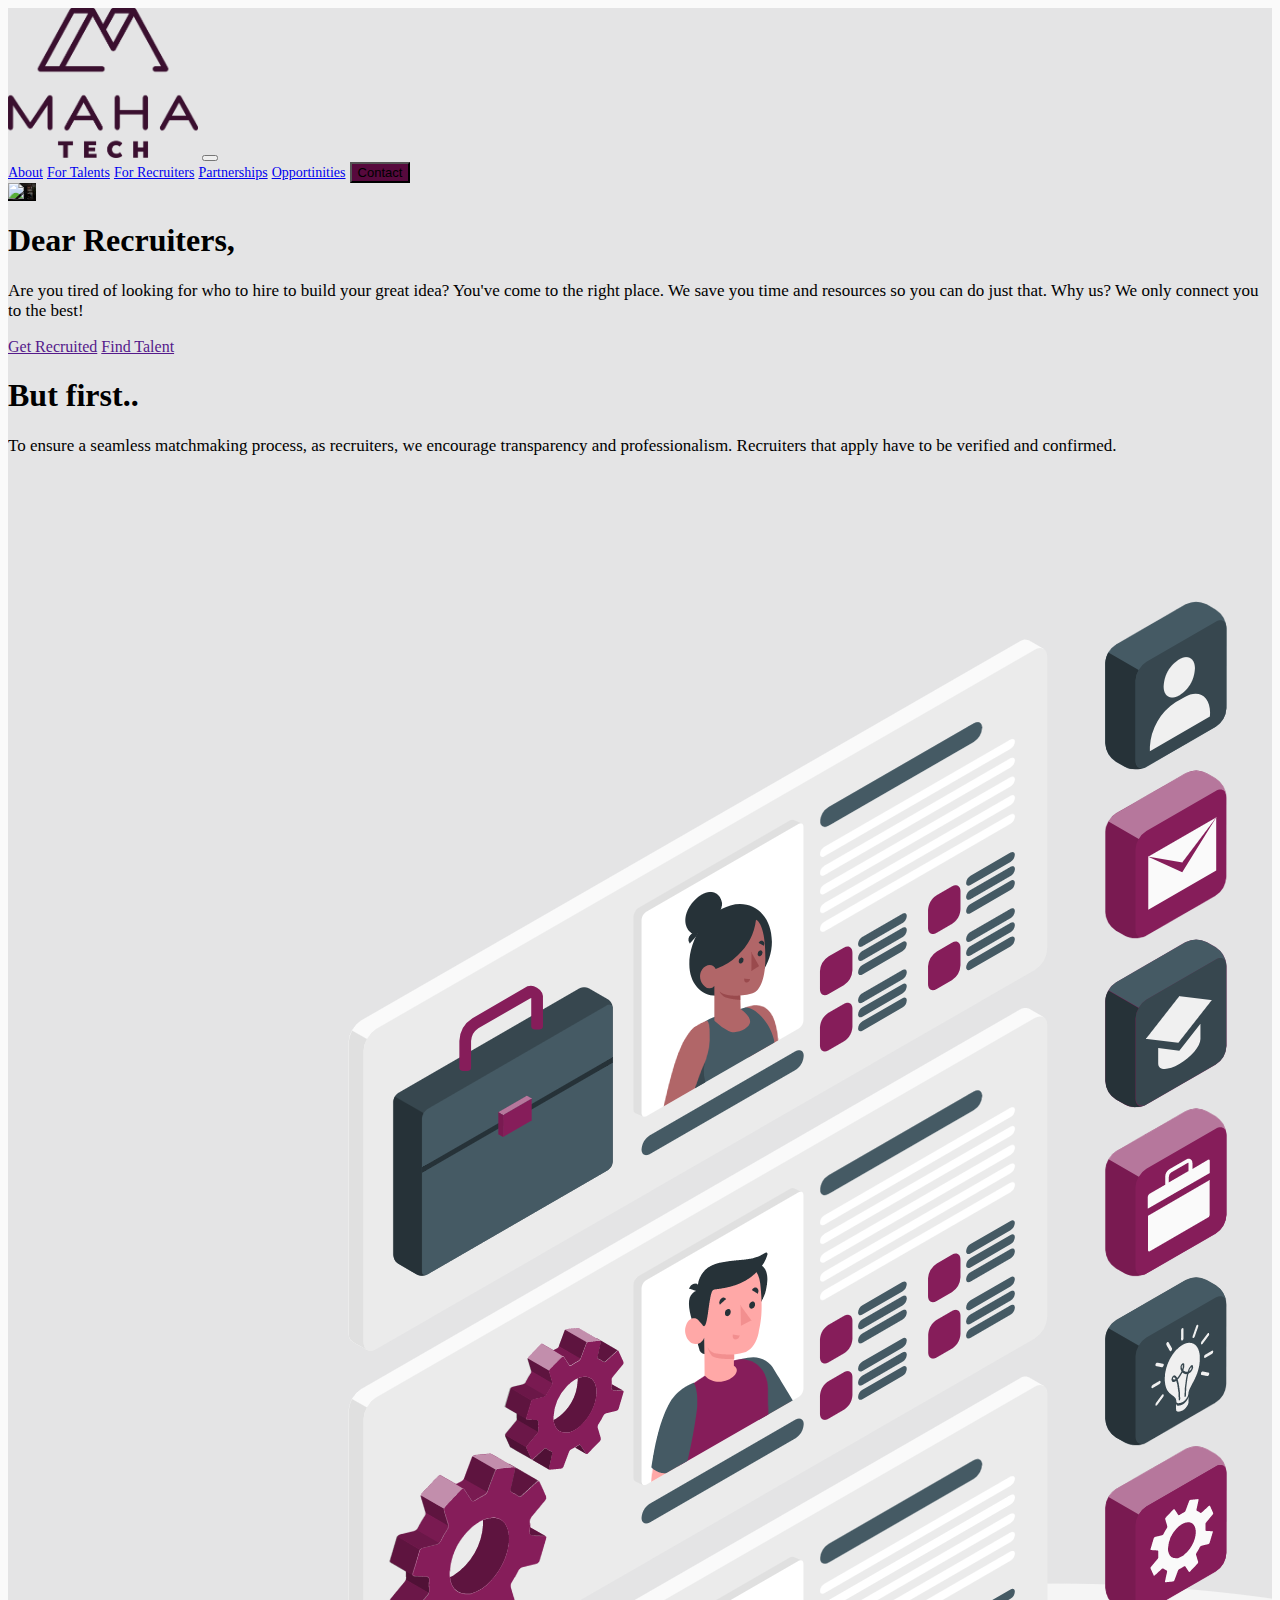
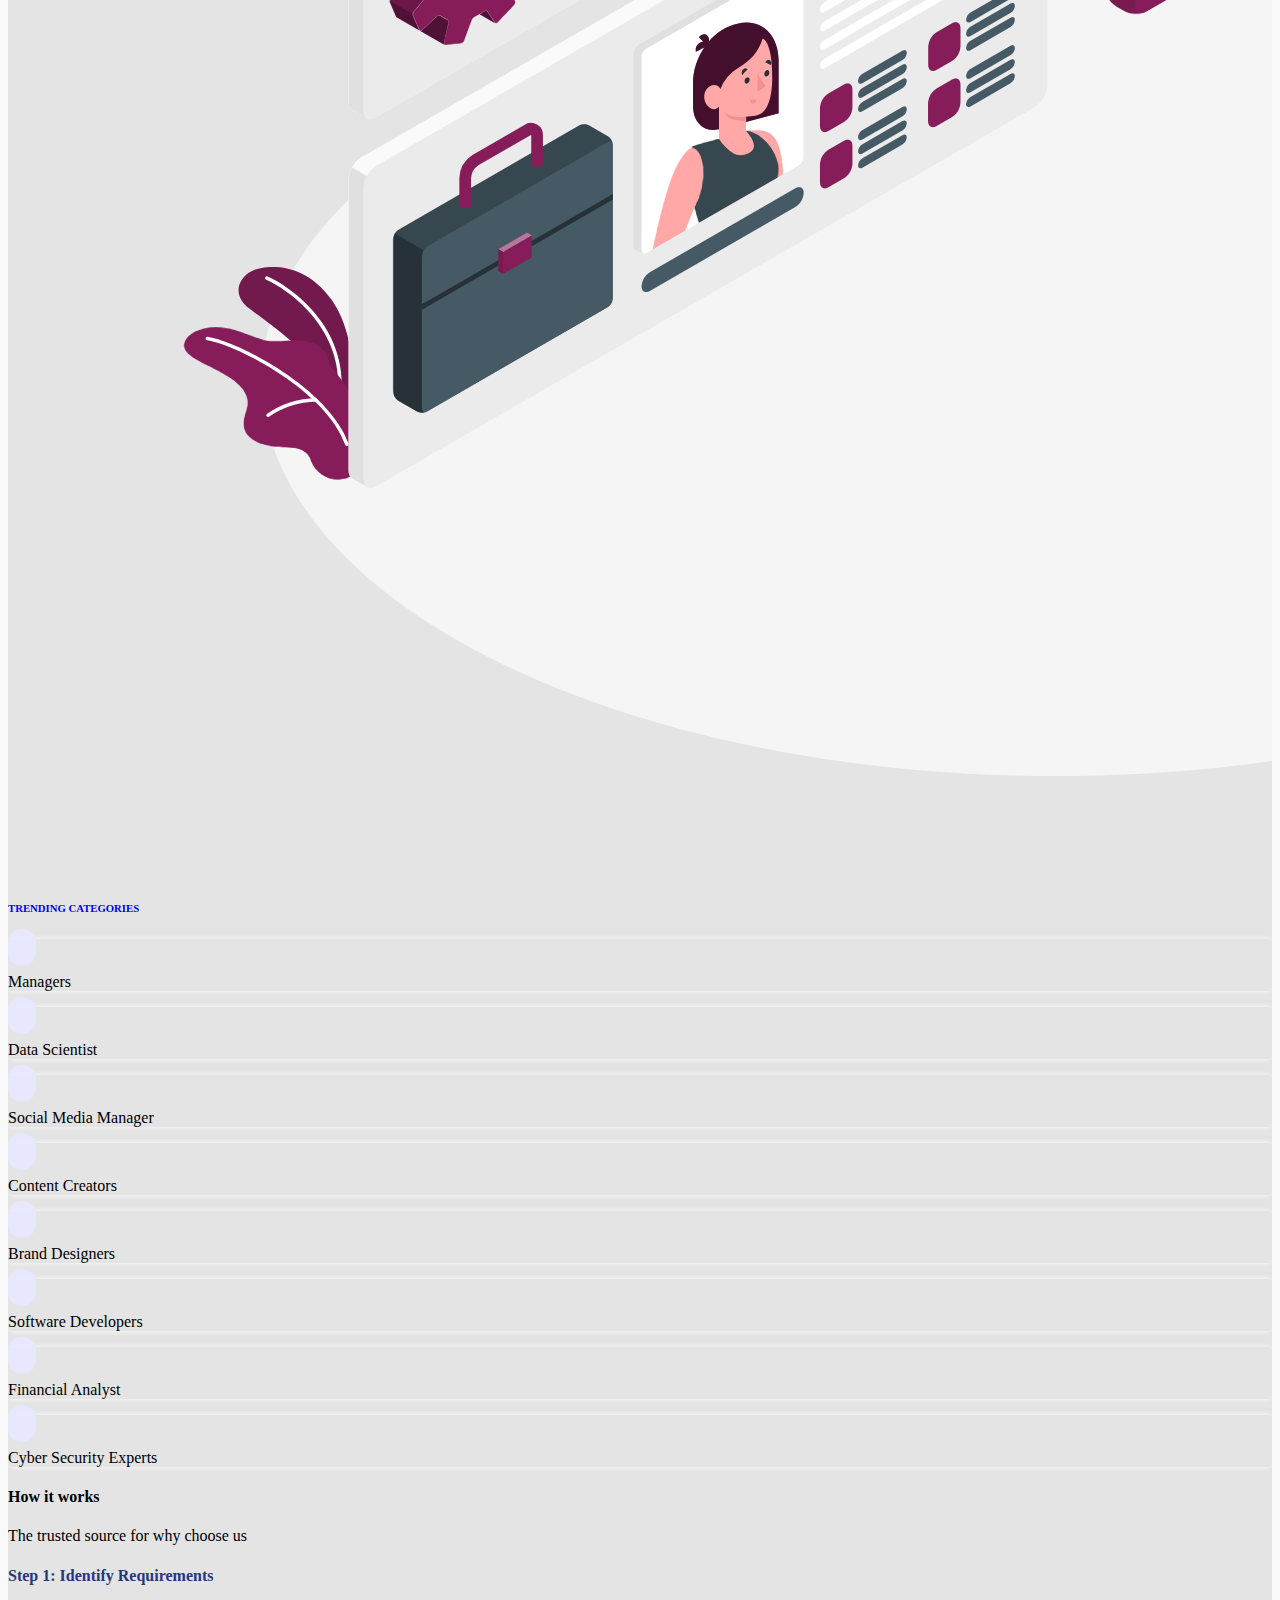
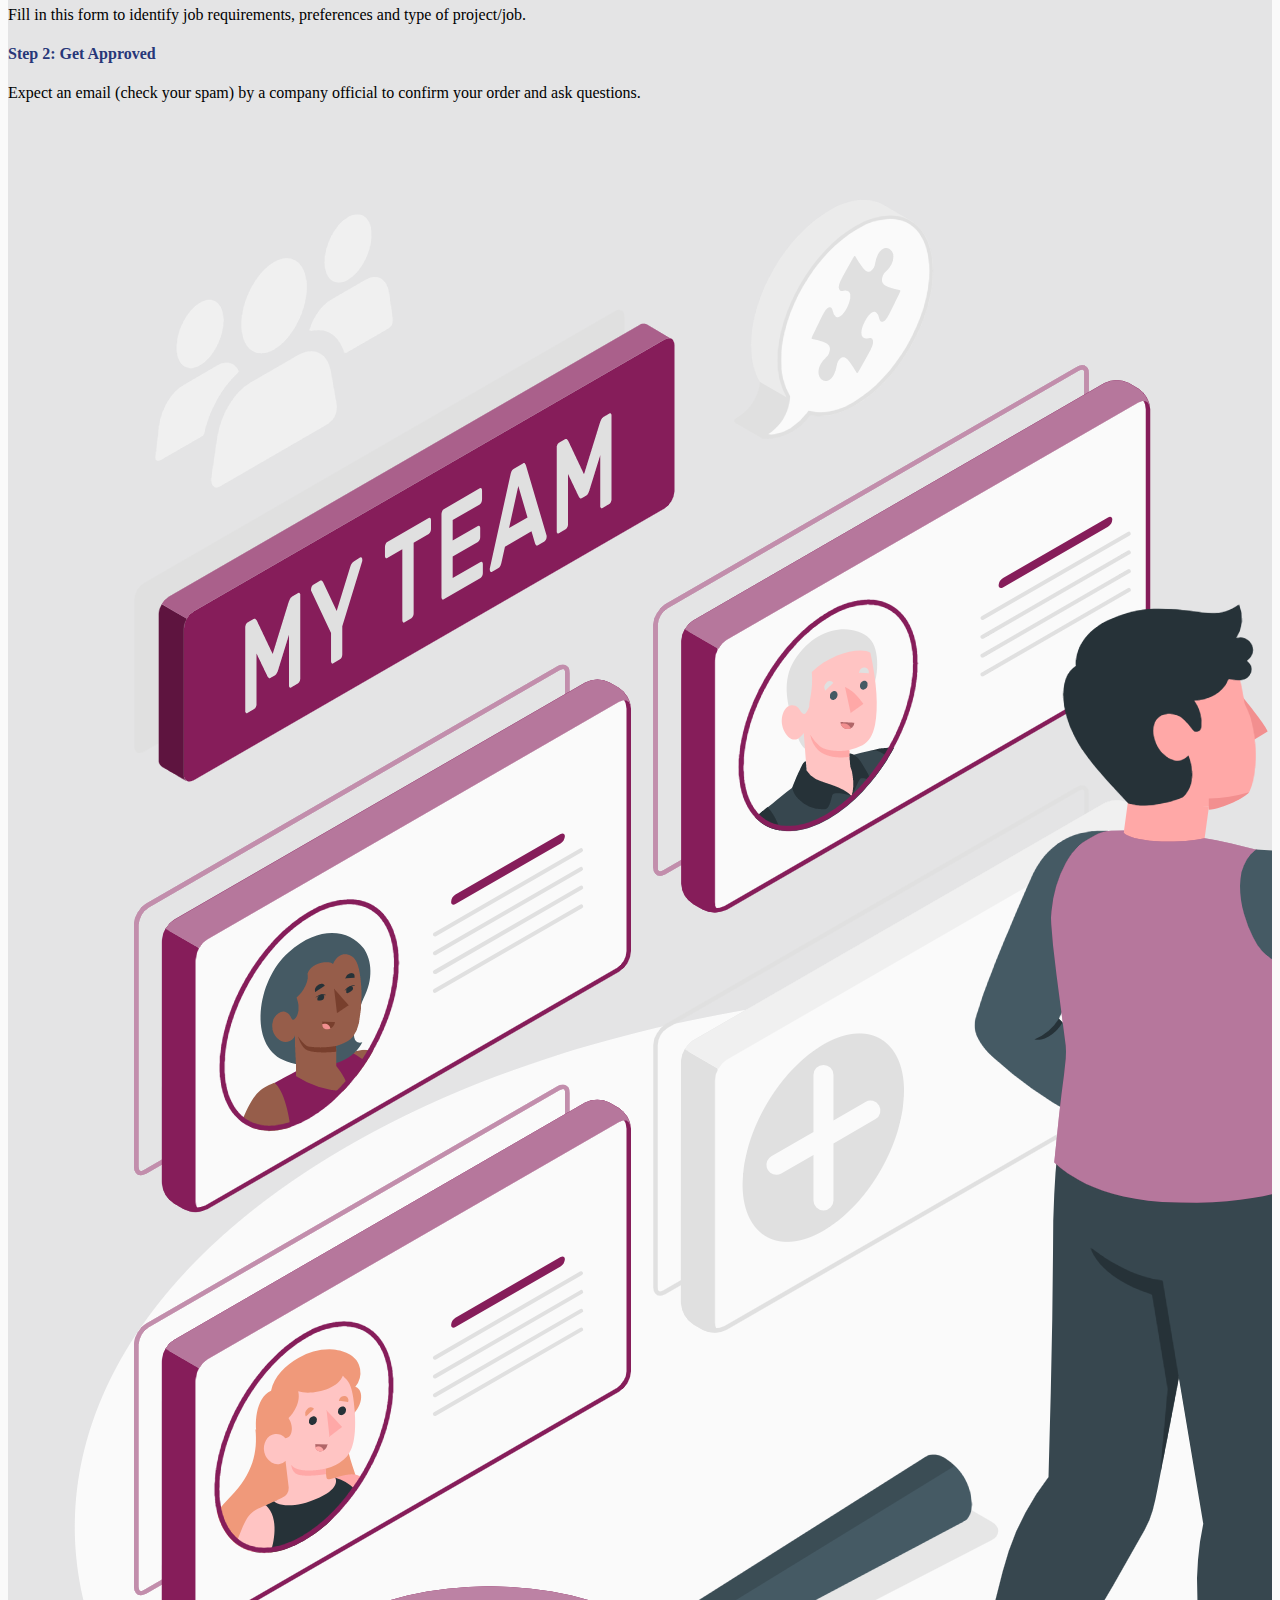
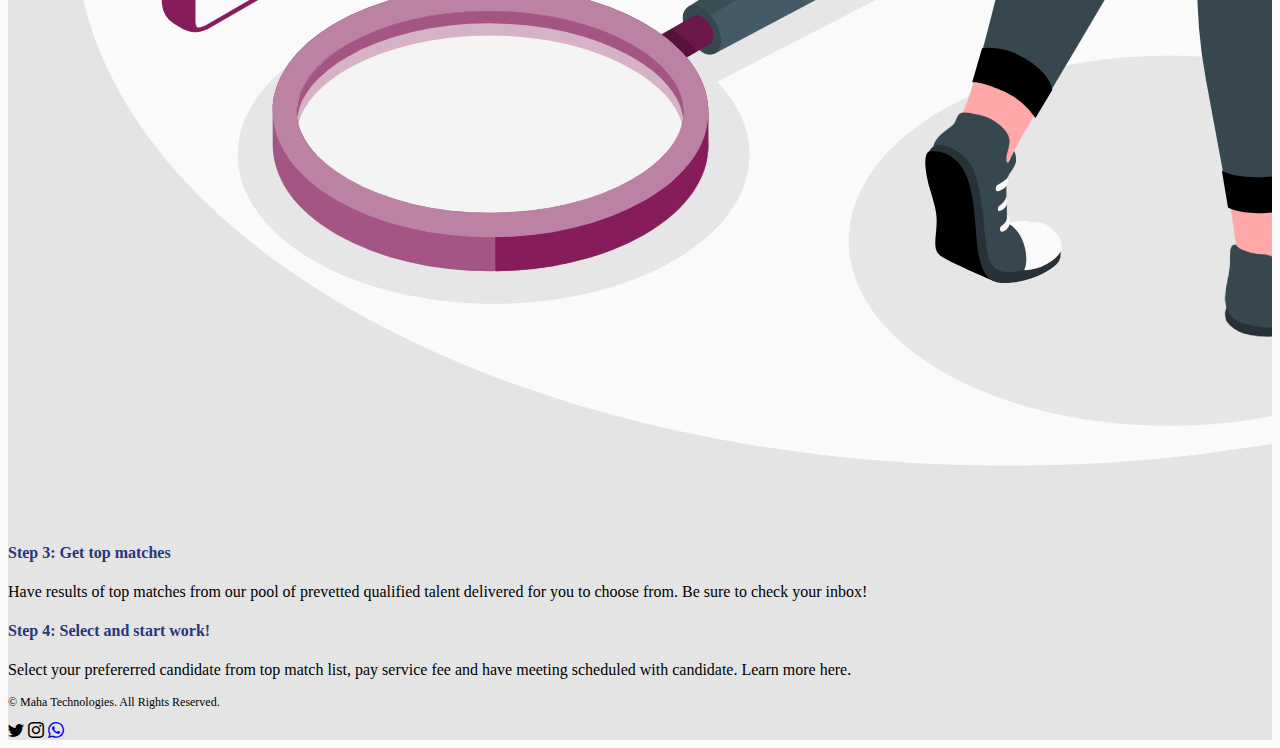
==== recruiters.html @ aeeeaec0 "for recuiters page" ====
<!DOCTYPE html>
<html lang="en">
<head>
    <meta charset="UTF-8">
    <meta name="viewport" content="width=device-width, initial-scale=1.0">
    <link rel="stylesheet" href="https://cdn.jsdelivr.net/npm/bootstrap-icons@1.10.5/font/bootstrap-icons.css">
    <link href="https://cdn.jsdelivr.net/npm/bootstrap@5.2.3/dist/css/bootstrap.min.css" rel="stylesheet" integrity="sha384-rbsA2VBKQhggwzxH7pPCaAqO46MgnOM80zW1RWuH61DGLwZJEdK2Kadq2F9CUG65" crossorigin="anonymous">
    <link href="https://cdn.jsdelivr.net/npm/remixicon@3.4.0/fonts/remixicon.css" rel="stylesheet">
    <link rel="stylesheet" href="/css/style.css">
    <title>Document</title>
</head>
<body class="recruitersBody">
    <nav class="navbar navbar-expand-lg fixed-top bg-light">
        <div class="container-lg px-5">
          <a class="mahaLogo-brand" href="#"><img class="mahaLogo-brand" src="/images/mahalogo-colored.png" alt=""></a>
          <button class="navbar-toggler" type="button" data-bs-toggle="collapse" data-bs-target="#navbarNavAltMarkup" aria-controls="navbarNavAltMarkup" aria-expanded="false" aria-label="Toggle navigation">
            <span class="navbar-toggler-icon"></span>
          </button>

          <div class="collapse navbar-collapse justify-content-end" id="navbarNavAltMarkup">
            <div class="navbar-nav">
              <a class="nav-link text-dark" href="/index.html">About</a>
              <a class="nav-link text-dark" href="/talents.html">For Talents</a>
              <a class="nav-link text-dark" href="/recruiters.html">For Recruiters</a>
              <a class="nav-link text-dark"href="#">Partnerships</a>
              <a class="nav-link text-dark" href="#">Opportinities</a>
                <button class="btn rounded-pill ms-5 px-2 navButton">
                   <div class="d-flex align-items-center my-0 mx-3">
                    <span><i class="ri-chat-voice-fill me-2 text-light"></i></span>
                    <span class="text-light contact">Contact</span>
                   </div>
                </button>
            </div>
          </div>
        </div>
      </nav>
    <div class="card text-bg-dark rounded-0">
    <img src="" class="card-img recruitersImage" alt="...">
    <div class="card-img-overlay d-flex flex-column justify-content-center w-50 mx-auto">
    <h1 class="card-title">Dear Recruiters,</h1>
    <p class="card-text py-3 big-text">Are you tired of looking for who to hire to build your great idea? You've come to the right place. We save you time and resources so you can do just that. Why us? We only connect you to the best!</p>
    <div>
        <a href="" class="btn btn-light rounded-pill p-2">Get Recruited</a>
        <a href="" class="btn btn-outline-light rounded-pill p-2">Find Talent</a>
    </div>
  </div>
</div>
<!-- <div class="col">
    <div class="recruitersImage">
        <div class="text text-light mt-5 w-50">
            <h2>Dear Recruiters, </h2>
            <p>Are you tired of looking for who to hire to build your great idea? You've come to the right place. We save you time and resources so you can do just that. Why us? We only connect you to the best!</p>
        </div>
        <a href="" class="btn btn-light rounded-pill p-2">Get Recruited</a>
        <a href="" class="btn btn-outline-light rounded-pill p-2">Find Talent</a>
    </div>
</div> -->
    <section>
        <div class="row d-flex justify-content-center align-items-center g-5">
            <div class="col-4">
                <h1>But first..</h1>
                <p class="big-text text-dark">To ensure a seamless matchmaking process, as recruiters, we encourage transparency and professionalism. Recruiters that apply have to be verified and confirmed.</p>
            </div>
            <div class="col-4">
                <img src="/images/Hiring-amico.png" alt="" class="w-100">
            </div>
        </div>
    </section>
    <section class="container my-4">
        <h6 class="categories">TRENDING CATEGORIES</h6>
        <div class="row justify-content-evenly">
            <div class="content col-2 bg-light d-flex flex-column align-items-center py-3">
                <i class="ri-corner-up-right-double-fill"></i>
                <p class="pt-2">Managers</p>
            </div>
            <div class="content col-2 bg-light d-flex flex-column align-items-center py-3">
                <i class="ri-corner-up-right-double-fill"></i>
                <p class="pt-2">Data Scientist</p>
            </div>
            <div class="content col-2 bg-light d-flex flex-column align-items-center py-3">
                <i class="ri-wechat-line"></i>
                <p class="pt-2">Social Media Manager</p>
            </div>
            <div class="content col-2 bg-light d-flex flex-column align-items-center py-3">
                <i class="ri-send-plane-fill"></i>
                <p class="pt-2">Content Creators</p>
            </div>
            <div class="row content2 justify-content-evenly">
                <div class="content col-2 bg-light d-flex flex-column align-items-center py-3 my-3">
                    <i class="ri-send-plane-fill"></i>
                    <p class="pt-2">Brand Designers</p>
                </div>
                <div class="content col-2 bg-light d-flex flex-column align-items-center py-3 my-3">
                    <i class="ri-hammer-line"></i>
                    <p class="pt-2">Software Developers</p>
                </div>
                <div class="content col-2 bg-light d-flex flex-column align-items-center py-3 my-3">
                    <i class="ri-hammer-line"></i>
                    <p class="pt-2">Financial Analyst</p>
                </div>
                <div class="content col-2 bg-light d-flex flex-column align-items-center py-3 my-3">
                    <i class="ri-lock-line"></i>
                    <p class="pt-2">Cyber Security Experts</p>
                </div>
            </div>
        </div>
    </section>
    <section>
        <div class="container my-5">
            <div class="text-center">
                <h4>How it works</h4>
                <p>The trusted source for why choose us</p>
            </div>
            <div class="row justify-content-center mt-5 myTeam">
                <div class="col-4">
                    <div class="d-flex flex-column align-items-center">
                        <i class="ri-search-line"></i>
                        <h4 class="pt-2">Step 1: Identify Requirements</h4>
                        <p>Fill in this form to identify job requirements, preferences and type of project/job.</p>
                    </div>
                    <div class="d-flex flex-column align-items-center">
                        <i class="ri-emotion-happy-fill"></i>
                        <h4 class="pt-2">Step 2: Get Approved</h4>
                        <p>Expect an email (check your spam) by a company official to confirm your order and ask questions.</p>
                    </div>
                </div>
                <div class="col-3 mt-4"><img src="/images/my team.png" alt="" class="w-100"></div>
                <div class="col-4">
                    <div class="d-flex flex-column align-items-center">
                        <i class="ri-star-half-s-line"></i>
                        <h4 class="pt-2">Step 3: Get top matches</h4>
                        <p>Have results of top matches from our pool of prevetted qualified talent delivered for you to choose from. Be sure to check your inbox!</p>
                    </div>
                    <div class="d-flex flex-column align-items-center">
                        <i class="ri-building-3-line"></i>
                        <h4 class="pt-2">Step 4: Select and start work!</h4>
                        <p>Select your prefererred candidate from top match list, pay service fee and have meeting scheduled with candidate. Learn more here.</p>
                    </div>
                </div>
            </div>
        </div>
    </section>


    
    <section>
        <div class="bg-black text-light text-center py-5 mt-5">
          <p class="text-muted copyRight">&copy Maha Technologies. All Rights Reserved.</p>
          <span class="">
            <i class="bi bi-twitter border rounded-circle border-light me-2 py-1 px-2"></i>
            <i class="bi bi-instagram border rounded-circle border-light me-2 py-1 px-2"></i>
            <a href="https://wa.me/+2348096605513"><i class="bi bi-whatsapp border rounded-circle border-light py-1 px-2"></i></a>
          </span>
        </div>
      </section>
    <script src="https://cdn.jsdelivr.net/npm/bootstrap@5.2.3/dist/js/bootstrap.bundle.min.js" integrity="sha384-kenU1KFdBIe4zVF0s0G1M5b4hcpxyD9F7jL+jjXkk+Q2h455rYXK/7HAuoJl+0I4" crossorigin="anonymous"></script>
</body>
</html>
---- css/style.css ----
.mahaLogo-brand{
    width: 15%;
}
.nav-link{
    font-size: 14px;
}
.lead{
    font-size: 17px;
}
.contact{
    font-size: 13px;
}
.navButton{
    background-color: #57093d;
}
.main-image{
    background:linear-gradient(rgba(0,0,0,0.6), rgba(0,0,0,0.6)), url(/images/talent\ image.jpg);
    background-size: cover;
    background-position: center;
    /* background-attachment: fixed; */
    height: 75vh;
}
.candidates{
    background-color: #e9ecef;
}
.secondBox{
    background-color: #85252e;
}
.thirdBox{
    background-color: #9c337d;
}
.copyRight{
    font-size: 12px;
}
html,body{
    overflow-x: hidden;
    background-color: #fafafa;
}
.message{
    z-index: 99;
}
.firstsvg{
    margin-right: auto;
    margin-left: auto;
}
.recruitersBody{
    background-color: rgb(228, 228, 229);
}
.recruitersImage{
    background: linear-gradient(rgba(0,0,0,0.5), rgba(0,0,0,0.5)), url(/images/recruiter.jpg);
    background-position: center;
    background-size: cover;
    height: 74vh;
}
.content{
    box-shadow: 0 0 5px white;
    border-radius: 3px;
}
.categories{
    /* background-color: rgba(231, 231, 255, 0.91); */
    color: blue;
}
.content i{
    background-color: rgba(231, 231, 255, 0.91);
    border-radius: 50px;
    padding: 10px 14px;
}
.myTeam i{
    font-size: 50px;
    color: blueviolet;
}
.myTeam h4{
    
    color: rgb(39, 55, 121);
}
.big-text{
    font-size: 17px;
}
@media screen and (max-width: 992px) {
    .main-image{
        height: 88vh;
    }
}
@media screen and (max-width:768px) {
    .aa{
        font-size: 2px;
    }
}
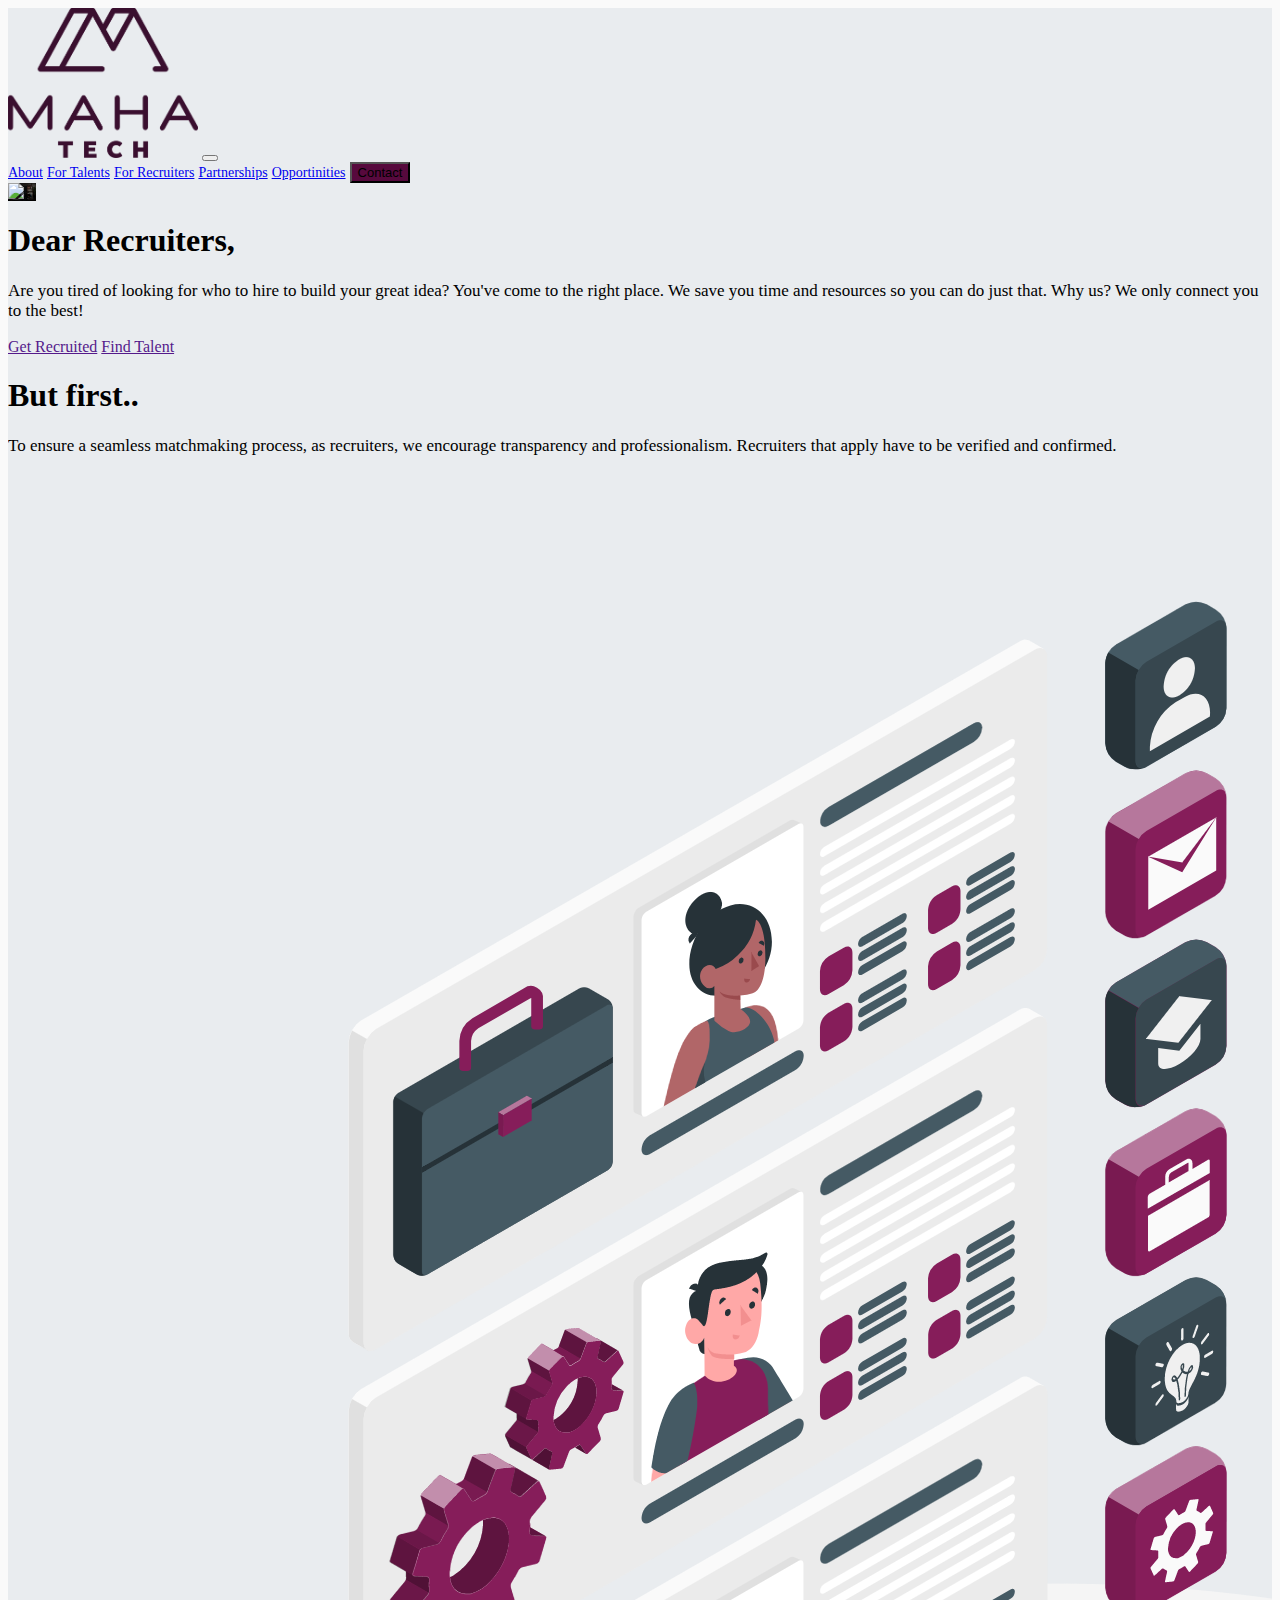
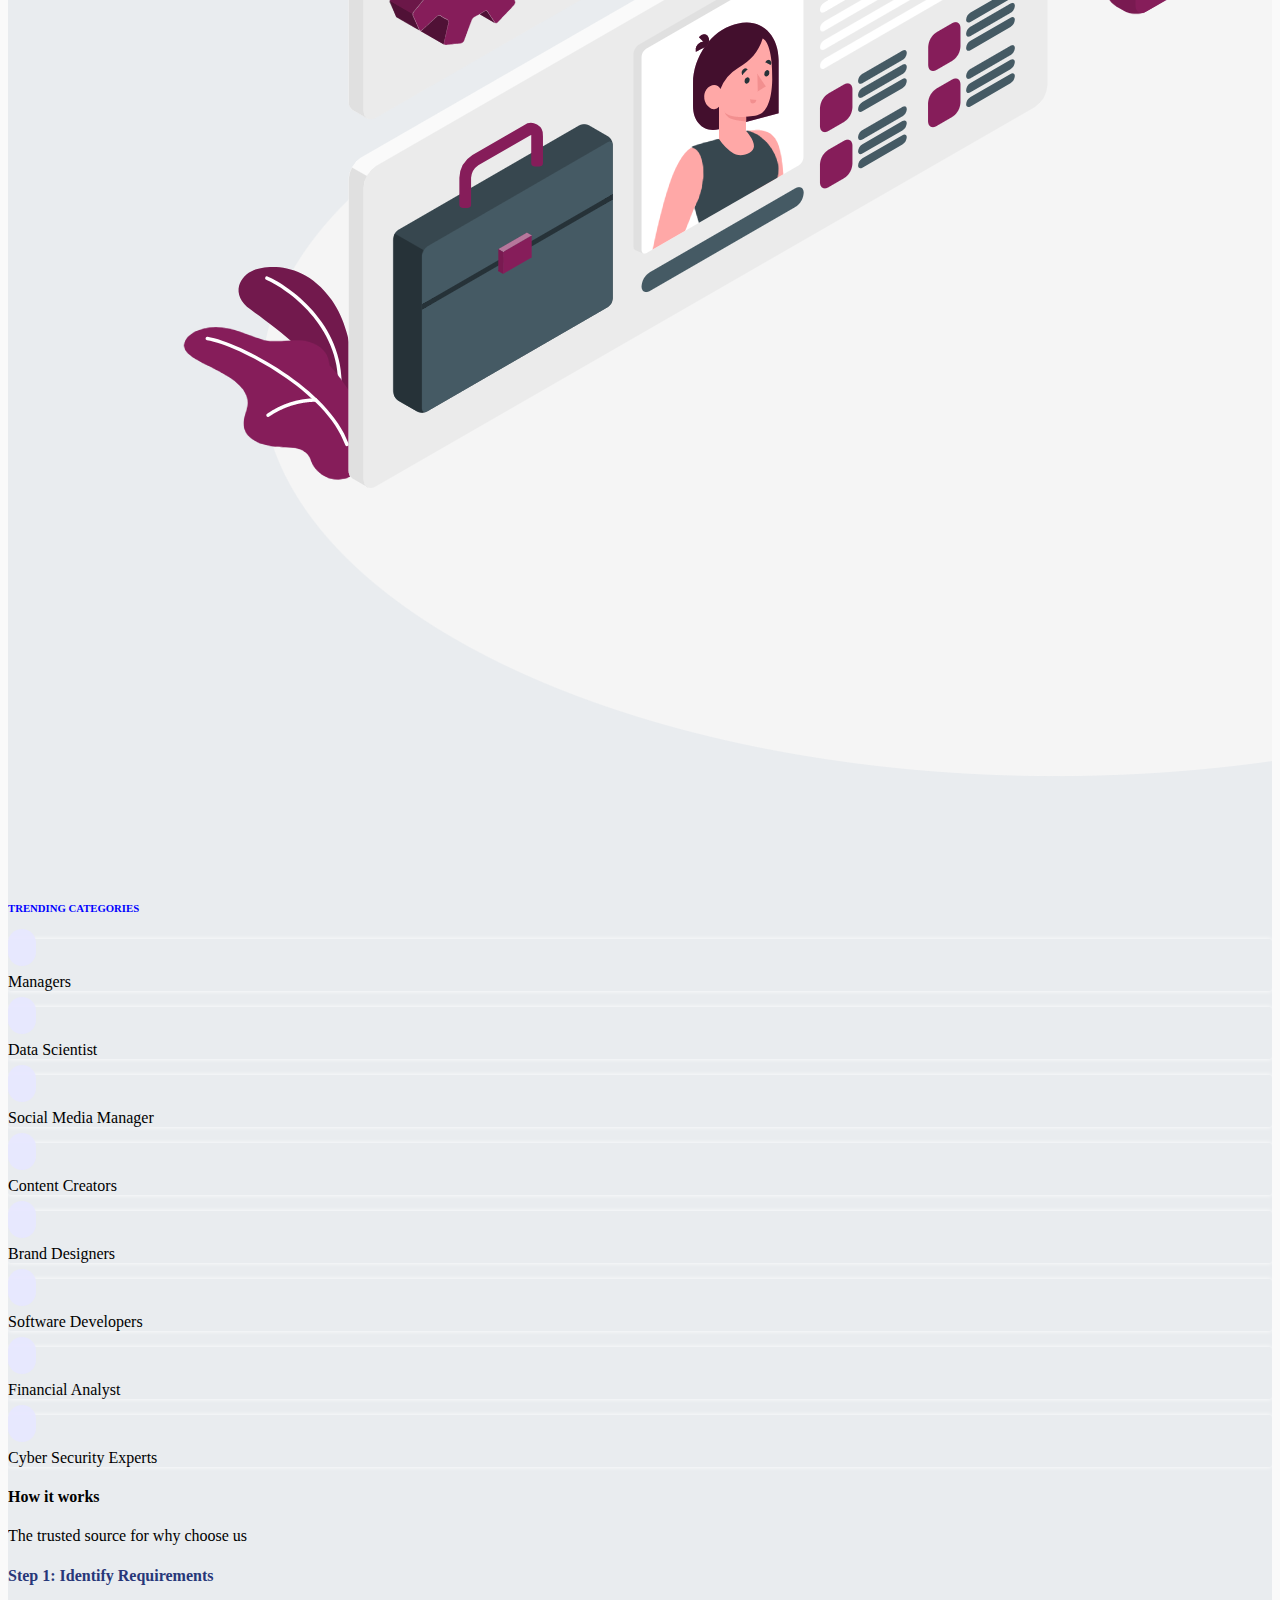
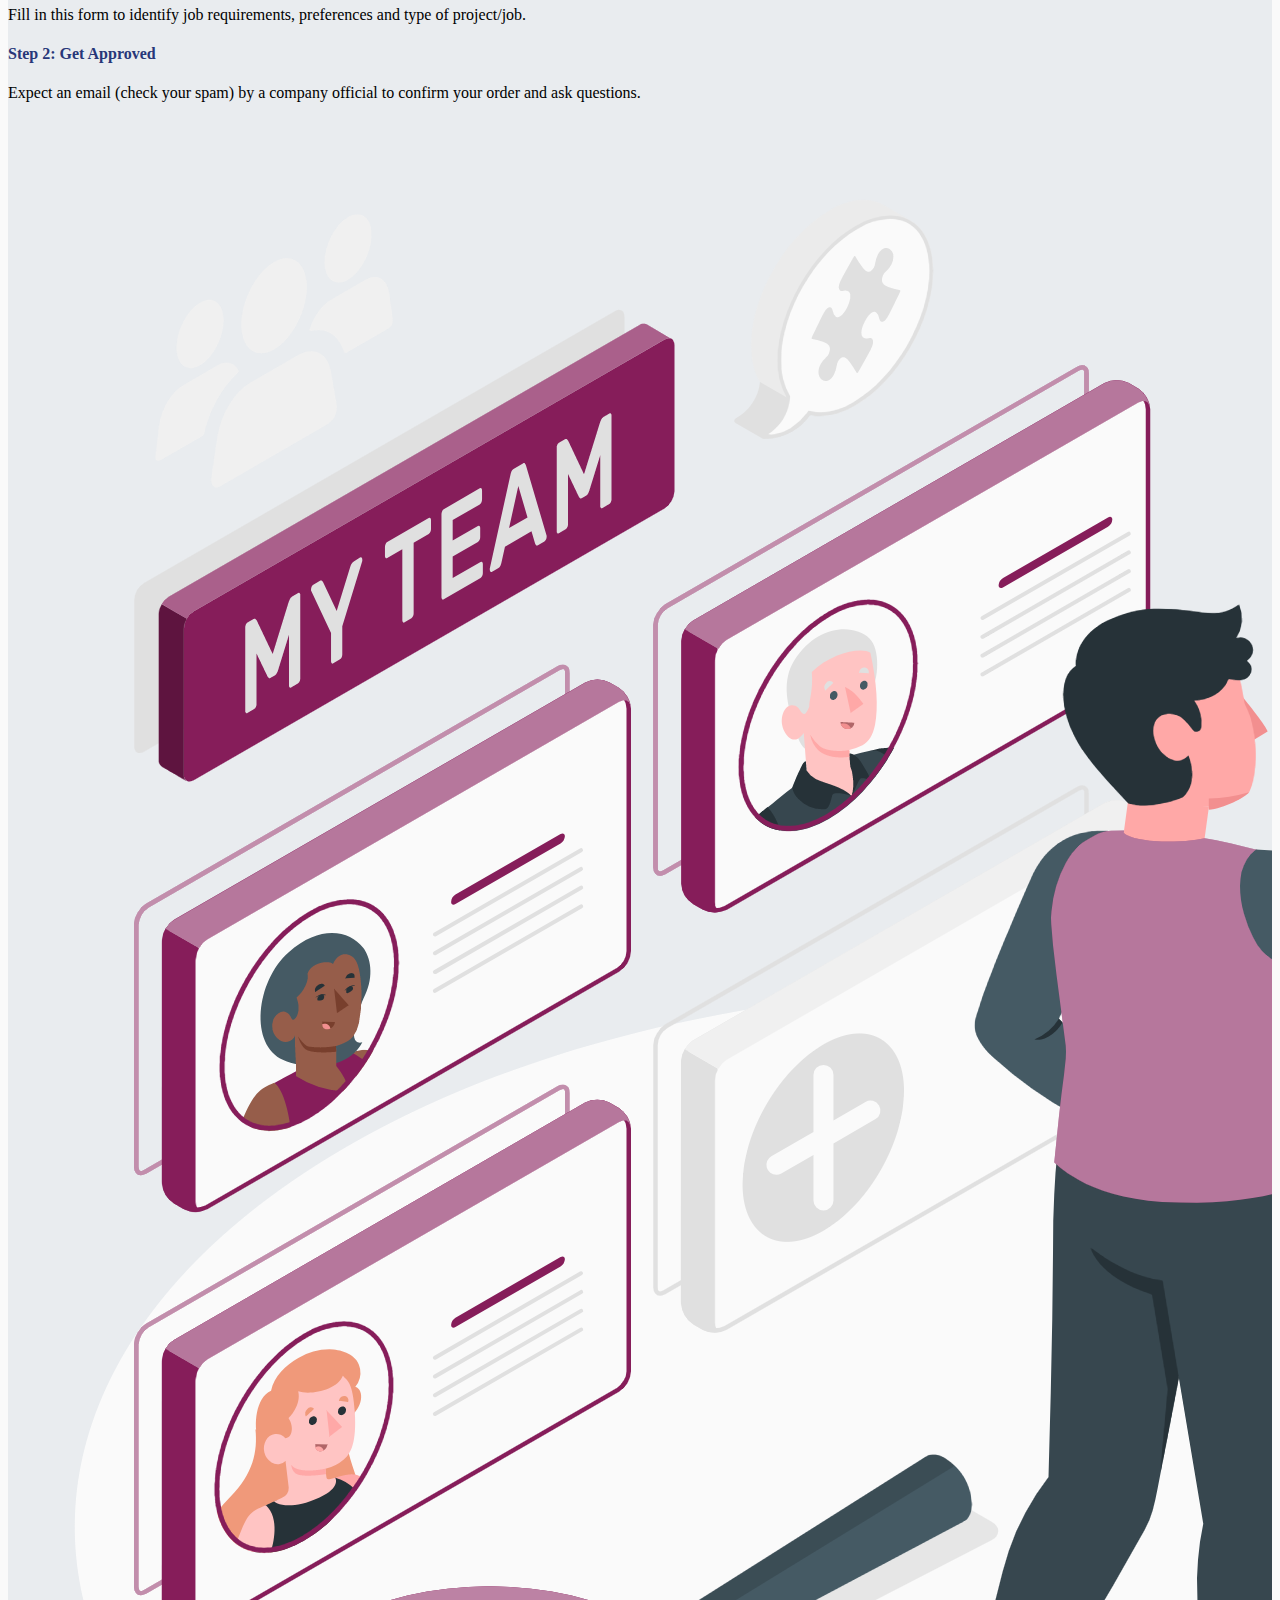
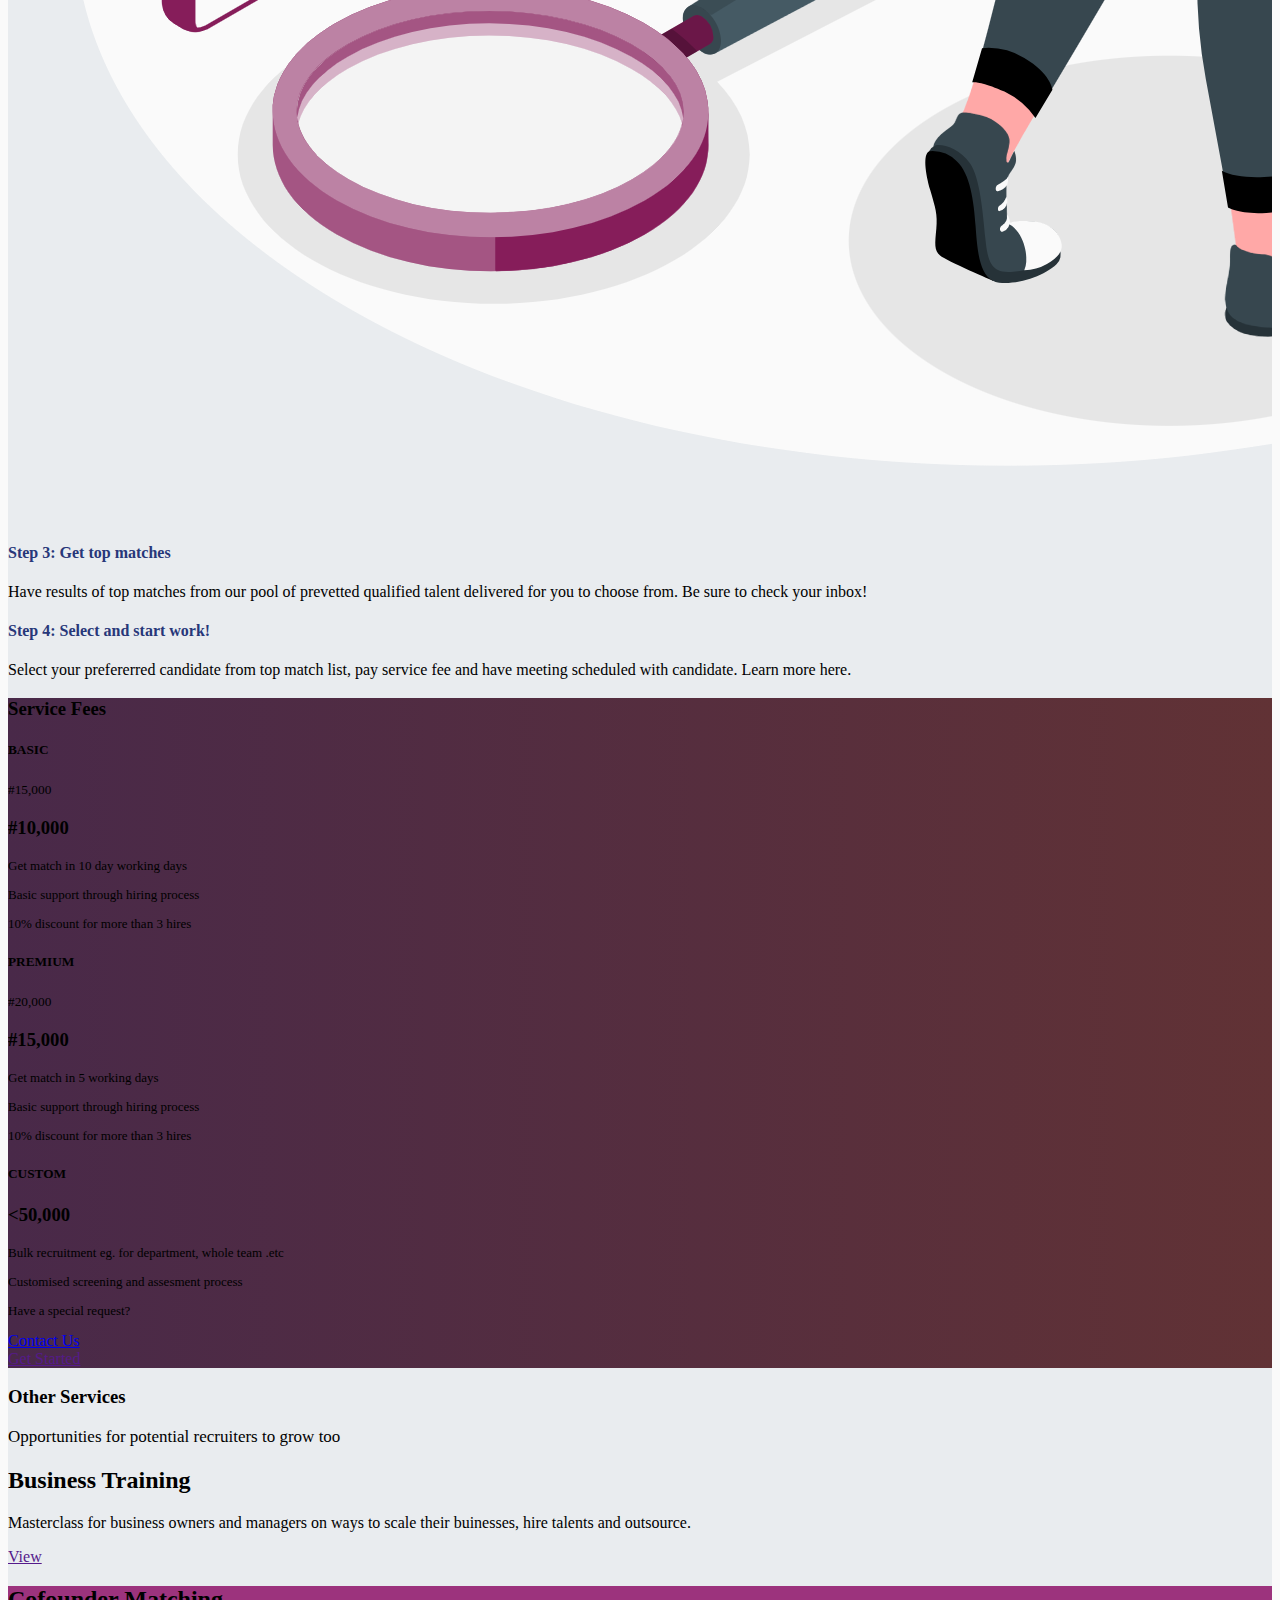
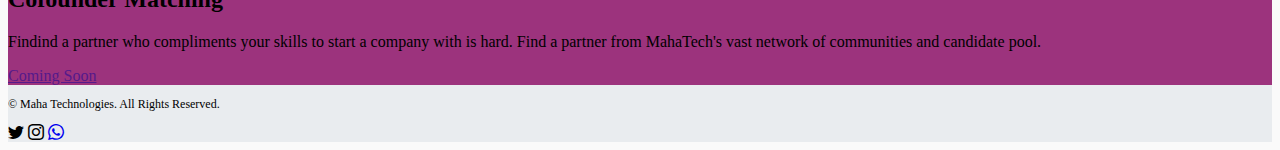
==== commit ab8101d7: "recruiters page updated" ====
--- a/recruiters.html
+++ b/recruiters.html
@@ -34,7 +34,8 @@
           </div>
         </div>
       </nav>
-    <div class="card text-bg-dark rounded-0">
+
+    <div class="card text-bg-dark rounded-0 main-recruiters">
     <img src="" class="card-img recruitersImage" alt="...">
     <div class="card-img-overlay d-flex flex-column justify-content-center w-50 mx-auto">
     <h1 class="card-title">Dear Recruiters,</h1>
@@ -55,64 +56,86 @@
         <a href="" class="btn btn-outline-light rounded-pill p-2">Find Talent</a>
     </div>
 </div> -->
-    <section>
+    <section class="container my-5">
         <div class="row d-flex justify-content-center align-items-center g-5">
-            <div class="col-4">
-                <h1>But first..</h1>
-                <p class="big-text text-dark">To ensure a seamless matchmaking process, as recruiters, we encourage transparency and professionalism. Recruiters that apply have to be verified and confirmed.</p>
-            </div>
-            <div class="col-4">
+            <div class="col-sm-10 col-xl-4">
+                <h1 class="pt-5">But first..</h1>
+                <p class="big-text text-dark pt-3">To ensure a seamless matchmaking process, as recruiters, we encourage transparency and professionalism. Recruiters that apply have to be verified and confirmed.</p>
+            </div>
+            <div class="col-sm-10 col-xl-4">
                 <img src="/images/Hiring-amico.png" alt="" class="w-100">
             </div>
         </div>
     </section>
-    <section class="container my-4">
-        <h6 class="categories">TRENDING CATEGORIES</h6>
-        <div class="row justify-content-evenly">
-            <div class="content col-2 bg-light d-flex flex-column align-items-center py-3">
+
+    <section class="container my-5">
+        <div><h6 class="categories">TRENDING CATEGORIES</h6></div>
+        <!-- <div class="row justify-content-evenly">
+            <div class="content col-lg-2 bg-light d-flex flex-column align-items-center py-3 my-3">
                 <i class="ri-corner-up-right-double-fill"></i>
                 <p class="pt-2">Managers</p>
             </div>
-            <div class="content col-2 bg-light d-flex flex-column align-items-center py-3">
+            <div class="content col-lg-2 bg-light d-flex flex-column align-items-center py-3 my-3">
                 <i class="ri-corner-up-right-double-fill"></i>
                 <p class="pt-2">Data Scientist</p>
             </div>
-            <div class="content col-2 bg-light d-flex flex-column align-items-center py-3">
+            <div class="content col-lg-2 bg-light d-flex flex-column align-items-center py-3 my-3">
                 <i class="ri-wechat-line"></i>
                 <p class="pt-2">Social Media Manager</p>
             </div>
-            <div class="content col-2 bg-light d-flex flex-column align-items-center py-3">
+            <div class="content col-lg-2 bg-light d-flex flex-column align-items-center py-3 my-3">
                 <i class="ri-send-plane-fill"></i>
                 <p class="pt-2">Content Creators</p>
-            </div>
+            </div> -->
+
+            <div class="row justify-content-evenly">
+                <div class="content col-lg-2 bg-light d-flex flex-column align-items-center py-3 my-3">
+                    <i class="ri-corner-up-right-double-fill"></i>
+                    <p class="pt-2">Managers</p>
+                </div>
+                <div class="content col-lg-2 bg-light d-flex flex-column align-items-center py-3 my-3">
+                    <i class="ri-corner-up-right-double-fill"></i>
+                    <p class="pt-2">Data Scientist</p>
+                </div>
+                <div class="content col-lg-2 bg-light d-flex flex-column align-items-center py-3 my-3">
+                    <i class="ri-wechat-line"></i>
+                    <p class="pt-2">Social Media Manager</p>
+                </div>
+                <div class="content col-lg-2 bg-light d-flex flex-column align-items-center py-3 my-3">
+                    <i class="ri-send-plane-fill"></i>
+                    <p class="pt-2">Content Creators</p>
+                </div>
+            </div>
+
             <div class="row content2 justify-content-evenly">
-                <div class="content col-2 bg-light d-flex flex-column align-items-center py-3 my-3">
+                <div class="content col-lg-2 bg-light d-flex flex-column align-items-center py-3 my-3">
                     <i class="ri-send-plane-fill"></i>
                     <p class="pt-2">Brand Designers</p>
                 </div>
-                <div class="content col-2 bg-light d-flex flex-column align-items-center py-3 my-3">
+                <div class="content col-lg-2 bg-light d-flex flex-column align-items-center py-3 my-3">
                     <i class="ri-hammer-line"></i>
                     <p class="pt-2">Software Developers</p>
                 </div>
-                <div class="content col-2 bg-light d-flex flex-column align-items-center py-3 my-3">
+                <div class="content col-lg-2 bg-light d-flex flex-column align-items-center py-3 my-3">
                     <i class="ri-hammer-line"></i>
                     <p class="pt-2">Financial Analyst</p>
                 </div>
-                <div class="content col-2 bg-light d-flex flex-column align-items-center py-3 my-3">
+                <div class="content col-lg-2 bg-light d-flex flex-column align-items-center py-3 my-3">
                     <i class="ri-lock-line"></i>
                     <p class="pt-2">Cyber Security Experts</p>
                 </div>
             </div>
         </div>
     </section>
+
     <section>
-        <div class="container my-5">
+        <div class="container-fluid my-5">
             <div class="text-center">
                 <h4>How it works</h4>
                 <p>The trusted source for why choose us</p>
             </div>
             <div class="row justify-content-center mt-5 myTeam">
-                <div class="col-4">
+                <div class="col-lg-4">
                     <div class="d-flex flex-column align-items-center">
                         <i class="ri-search-line"></i>
                         <h4 class="pt-2">Step 1: Identify Requirements</h4>
@@ -124,8 +147,8 @@
                         <p>Expect an email (check your spam) by a company official to confirm your order and ask questions.</p>
                     </div>
                 </div>
-                <div class="col-3 mt-4"><img src="/images/my team.png" alt="" class="w-100"></div>
-                <div class="col-4">
+                <div class="col-lg-3 mt-4"><img src="/images/my team.png" alt="" class="w-100"></div>
+                <div class="col-lg-4">
                     <div class="d-flex flex-column align-items-center">
                         <i class="ri-star-half-s-line"></i>
                         <h4 class="pt-2">Step 3: Get top matches</h4>
@@ -141,15 +164,79 @@
         </div>
     </section>
 
+    <section class="serviceFees my-5 py-5">
+        <div class="row justify-content-evenly">
+                <h3 class="fs-2 text-center text-light pb-3">Service Fees</h3>
+            <div class="col-lg-4 mt-2 px-3">
+                <div class="card text-center">
+                    <div class="card-body">
+                      <h5 class="card-title">BASIC</h5>
+                      <small>#15,000</small>
+                      <h3>#10,000</h3>
+                      <p class="card-text m-0">Get match in 10 day working days</p>
+                        <p class="card-text m-0">Basic support through hiring process</p>
+                        <p class="card-text m-0">10% discount for more than 3 hires</p>
+                    </div>
+                  </div>
+            </div>
+            <div class="col-lg-4 mt-2 px-3">
+                <div class="card text-center">
+                    <div class="card-body">
+                      <h5 class="card-title">PREMIUM</h5>
+                      <small>#20,000</small>
+                      <h3>#15,000</h3>
+                      <p class="card-text m-0">Get match in 5 working days</p>
+                      <p class="class-text m-0">Basic support through hiring process</p>
+                        <p class="card-text mt-0">10% discount for more than 3 hires</p>
+                    </div>
+                  </div>
+            </div>
+            <div class="col-lg-4 mt-2 px-3">
+                <div class="card text-center">
+                <div class="card-body">
+                  <h5 class="card-title">CUSTOM</h5>
+                  <h3><50,000</h3>
+                  <p class="card-tex m-0">Bulk recruitment eg. for department, whole team .etc</p>
+                  <p class="card-text m-0">Customised screening and assesment process</p>
+                    <p class="my-0">Have a special request?</p>
+                  <a href="#">Contact Us</a>
+                </div>
+              </div>
+            </div>
+        </div>
+        <div class="button mt-4">
+            <a href="" class="btn btn-outline-light rounded-pill p-3">Get Started</a>
+          </div>
+    </section>
 
     
+    <section id="otherServices">
+        <div class="row">
+            <div class="text-center">
+                <h3>Other Services</h3>
+                <p class="lead">Opportunities for potential recruiters to grow too</p>
+            </div>
+            <div class="col-lg-6 text-bg-dark p-5">
+                <h2>Business Training</h2>
+                <p class="py-3">Masterclass for business owners and managers on ways to scale their buinesses, hire talents and outsource.</p>
+                <a href="" class="btn btn-outline-light rounded-pill">View</a>
+            </div>
+            <div class="col-lg-6 otherServices2 p-5 text-light">
+                <h2>Cofounder Matching</h2>
+                <p class="py-3">Findind a partner who compliments your skills to start a company with is hard. Find a partner from MahaTech's vast network of communities and candidate pool.</p>
+                <a href="" class="btn btn-outline-light rounded-pill">Coming Soon</a>
+            </div>
+          </div>
+        </div>
+    </section>
+
     <section>
         <div class="bg-black text-light text-center py-5 mt-5">
           <p class="text-muted copyRight">&copy Maha Technologies. All Rights Reserved.</p>
           <span class="">
             <i class="bi bi-twitter border rounded-circle border-light me-2 py-1 px-2"></i>
             <i class="bi bi-instagram border rounded-circle border-light me-2 py-1 px-2"></i>
-            <a href="https://wa.me/+2348096605513"><i class="bi bi-whatsapp border rounded-circle border-light py-1 px-2"></i></a>
+            <a href="https://wa.me/+2348096605513"><i class="bi bi-whatsapp border rounded-circle border-light py-1 px-2 text-light"></i></a>
           </span>
         </div>
       </section>
--- a/css/style.css
+++ b/css/style.css
@@ -21,7 +21,8 @@
     height: 75vh;
 }
 .candidates{
-    background-color: #e9ecef;
+    background-color: #f8f9fa;
+    /* background-color: #e9ecef; */
 }
 .secondBox{
     background-color: #85252e;
@@ -44,7 +45,7 @@
     margin-left: auto;
 }
 .recruitersBody{
-    background-color: rgb(228, 228, 229);
+    background-color: #e9ecef;
 }
 .recruitersImage{
     background: linear-gradient(rgba(0,0,0,0.5), rgba(0,0,0,0.5)), url(/images/recruiter.jpg);
@@ -55,6 +56,15 @@
 .content{
     box-shadow: 0 0 5px white;
     border-radius: 3px;
+}
+.serviceFees{
+    background: linear-gradient(to right, rgb(73, 41, 73), #613235)
+}
+.serviceFees p{
+    font-size: 13px;
+}
+.otherServices2 {
+    background-color: #9c337d;
 }
 .categories{
     /* background-color: rgba(231, 231, 255, 0.91); */
@@ -79,11 +89,20 @@
 @media screen and (max-width: 992px) {
     .main-image{
         height: 88vh;
+        margin-top: 3rem;
+    }
+    .main-recruiters{
+        margin-top: 3rem;
     }
 }
 @media screen and (max-width:768px) {
     .aa{
         font-size: 2px;
     }
+    .trending{
+        display: grid;
+        grid-template-columns: repeat(2, 1fr);
+    }
+    
 }
     
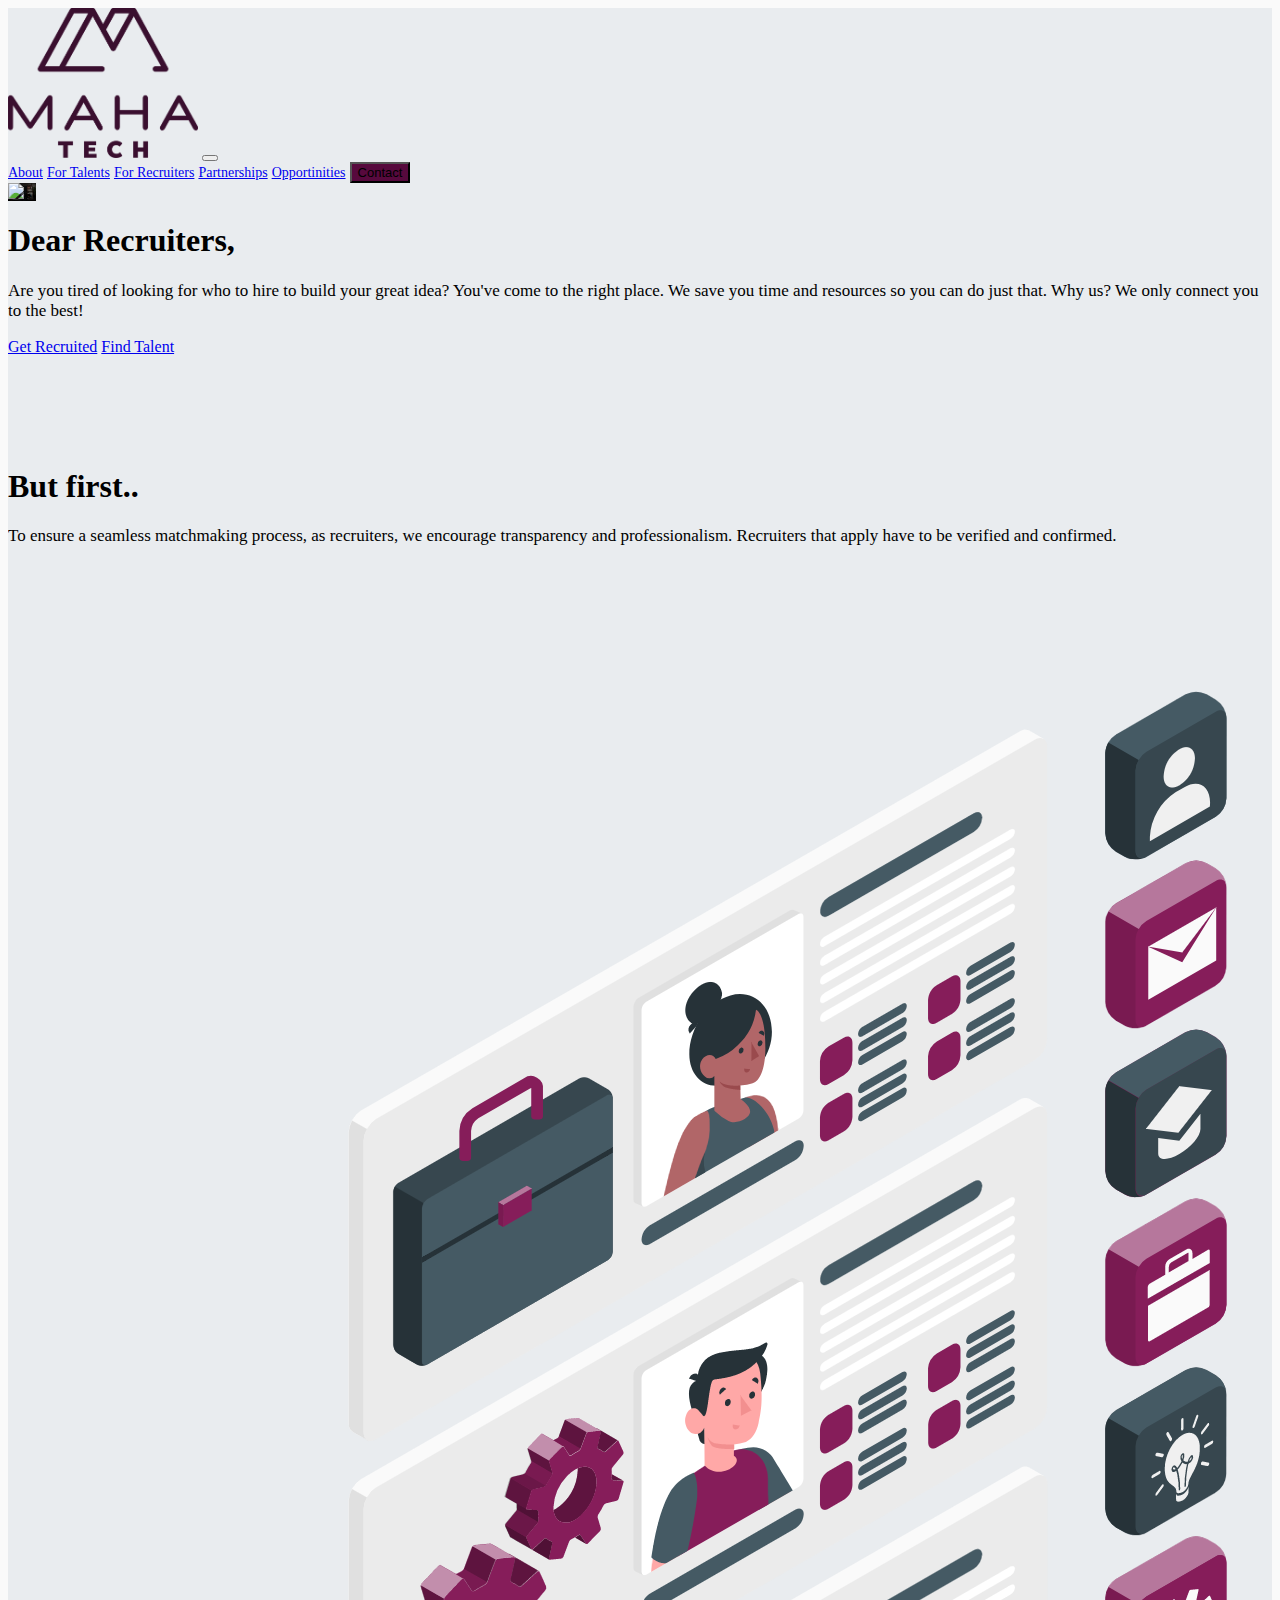
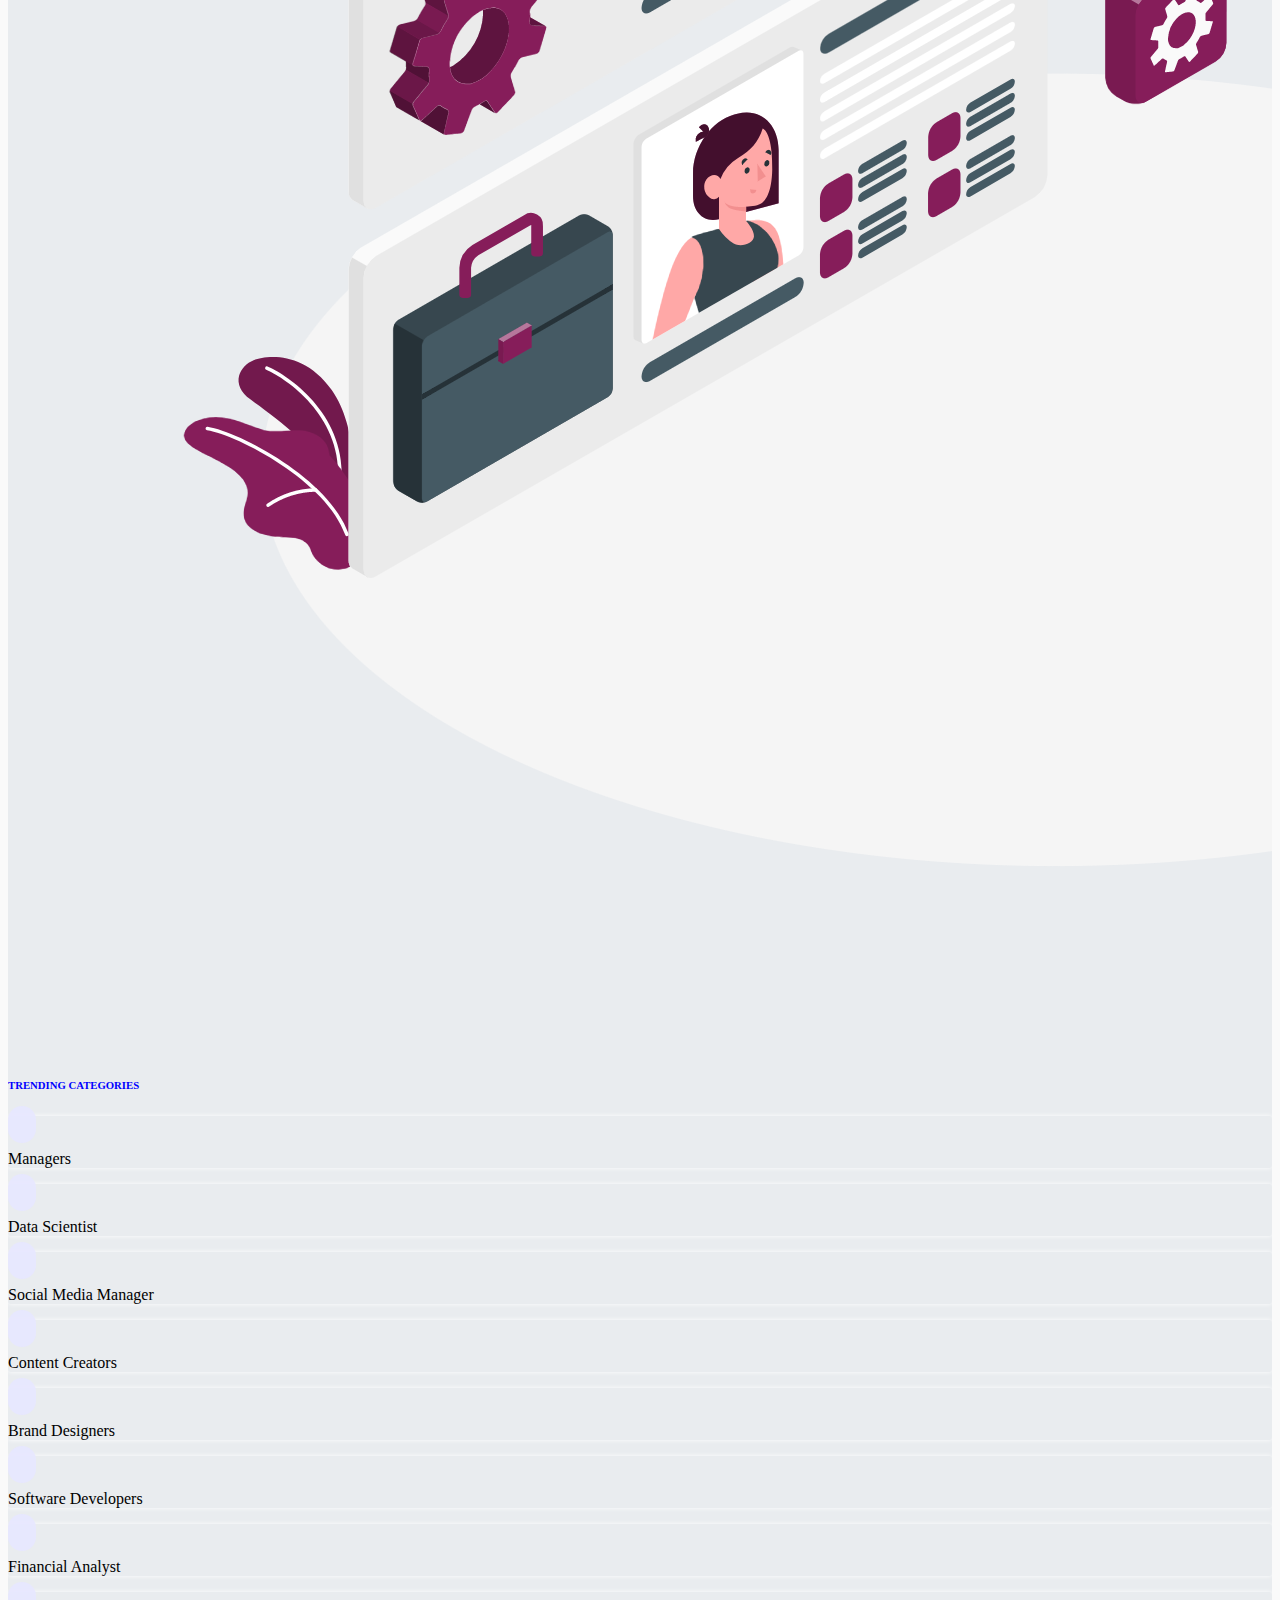
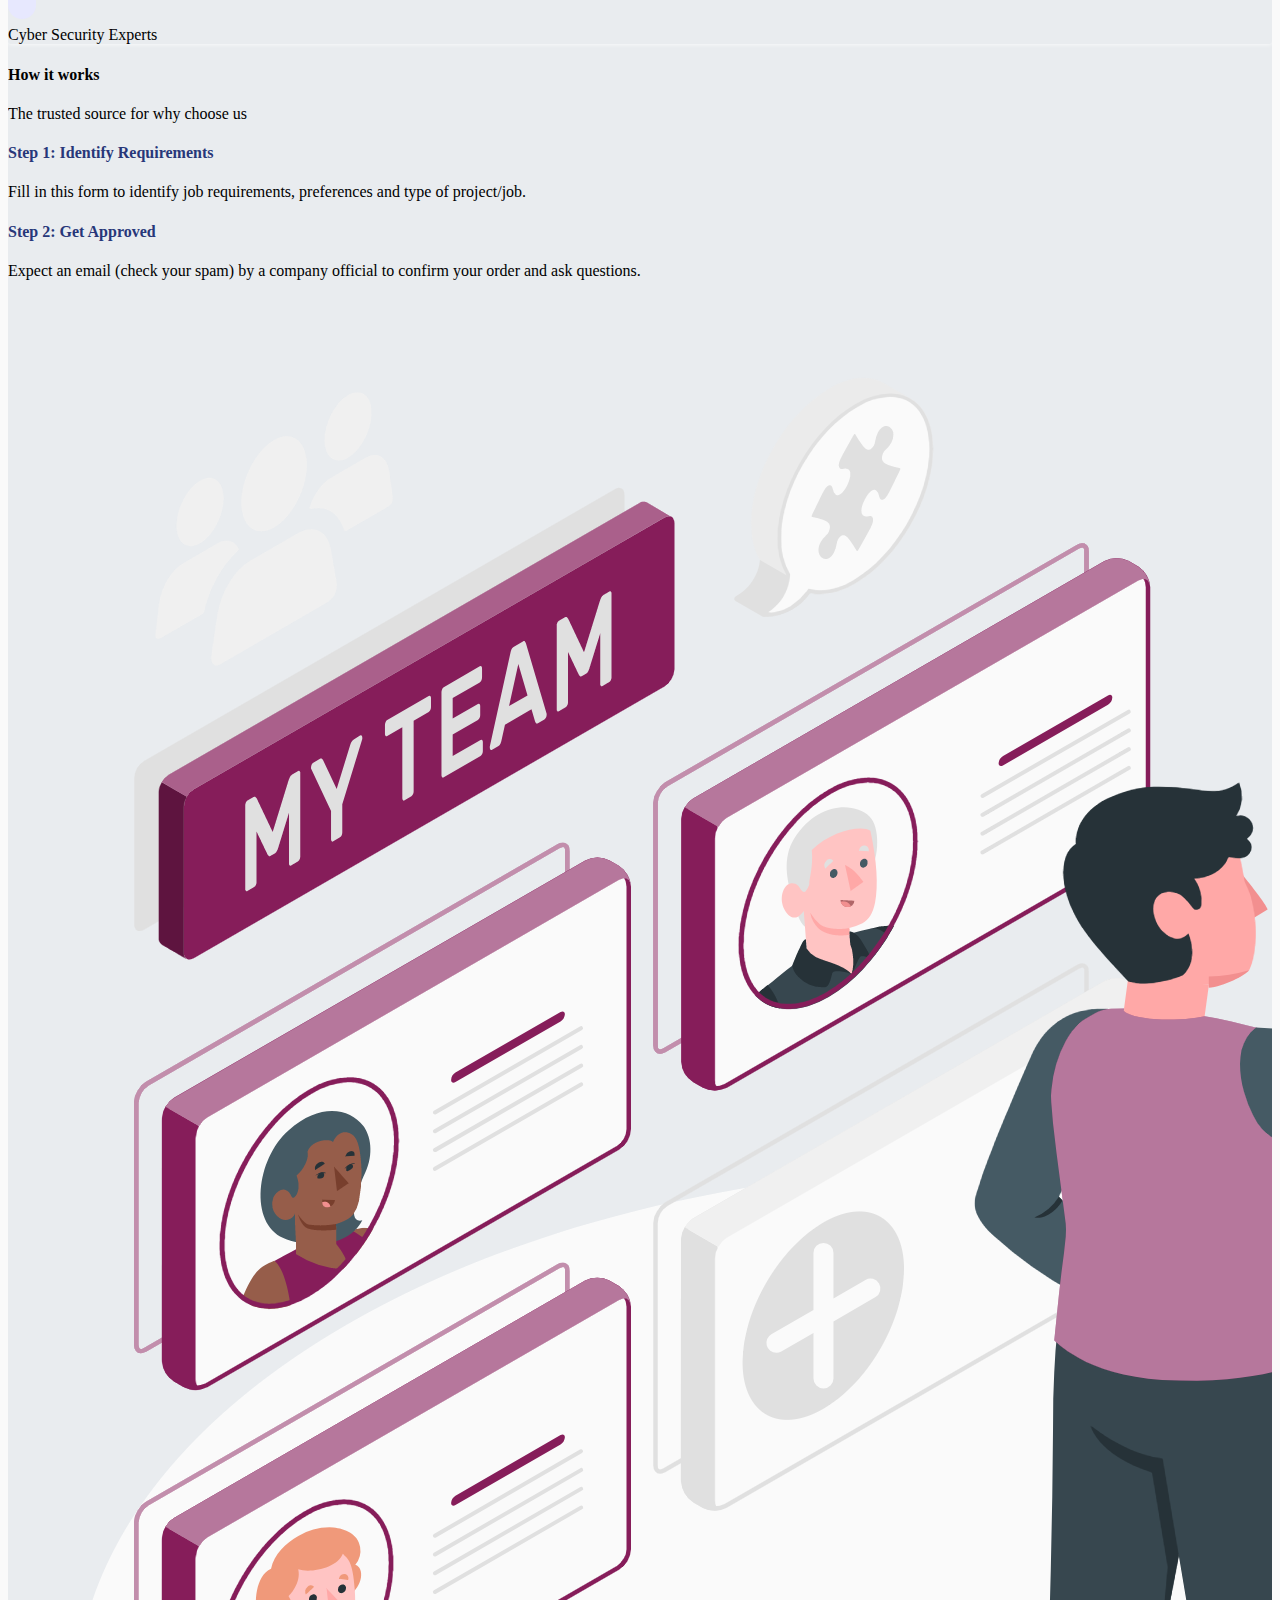
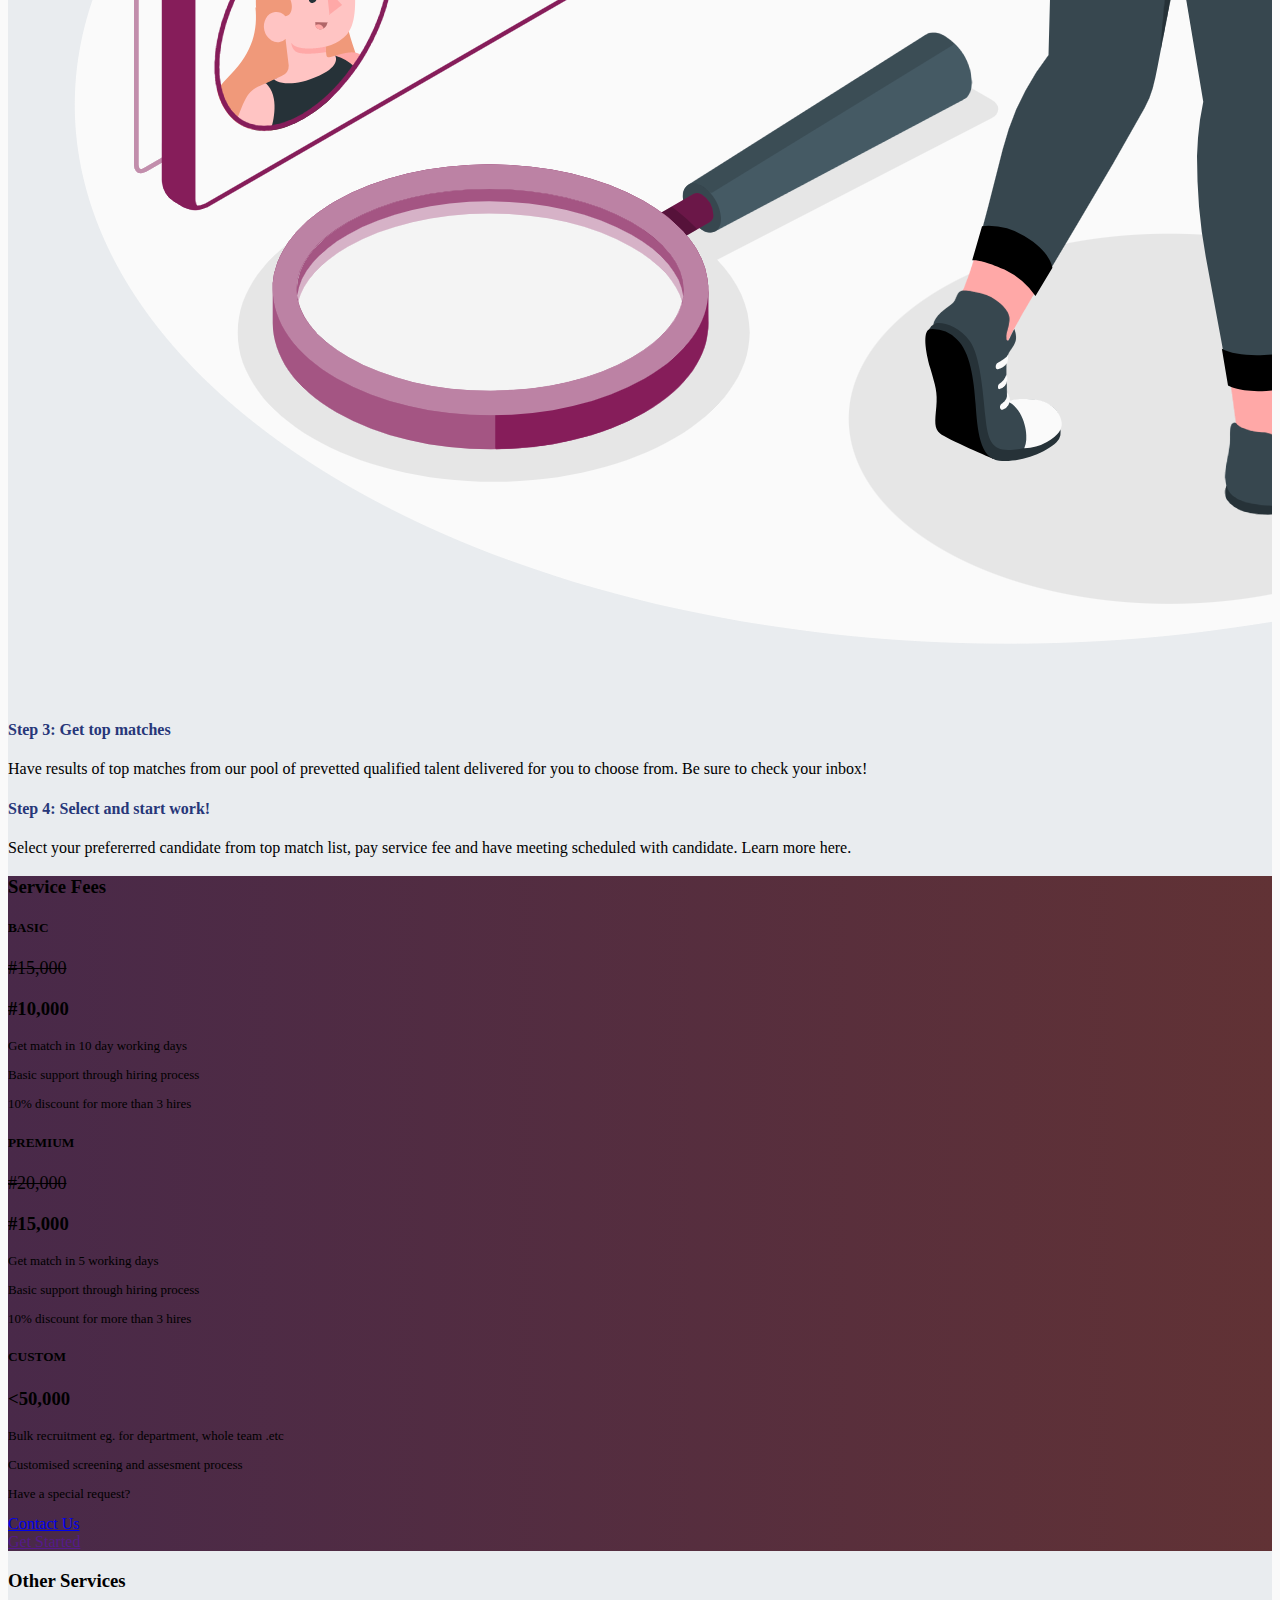
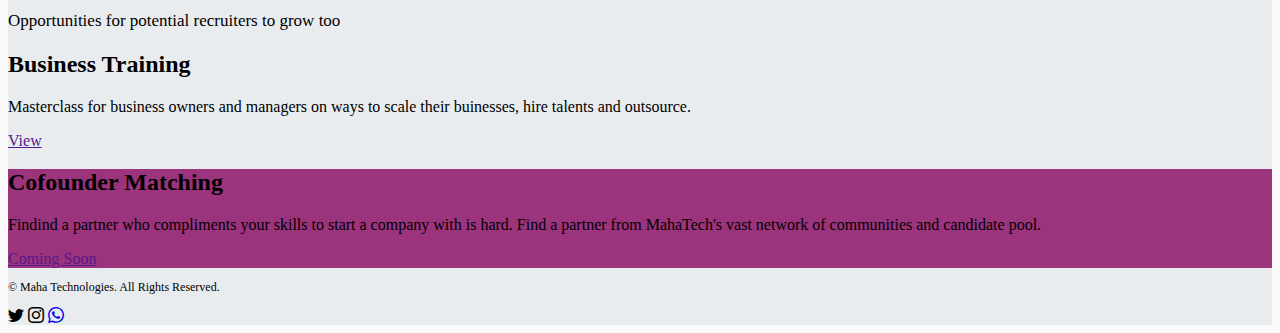
==== commit 560996f1: "recruiters page updated" ====
--- a/recruiters.html
+++ b/recruiters.html
@@ -36,58 +36,34 @@
       </nav>
 
     <div class="card text-bg-dark rounded-0 main-recruiters">
-    <img src="" class="card-img recruitersImage" alt="...">
-    <div class="card-img-overlay d-flex flex-column justify-content-center w-50 mx-auto">
-    <h1 class="card-title">Dear Recruiters,</h1>
-    <p class="card-text py-3 big-text">Are you tired of looking for who to hire to build your great idea? You've come to the right place. We save you time and resources so you can do just that. Why us? We only connect you to the best!</p>
-    <div>
-        <a href="" class="btn btn-light rounded-pill p-2">Get Recruited</a>
-        <a href="" class="btn btn-outline-light rounded-pill p-2">Find Talent</a>
+            <img src="" class="card-img recruitersImage" alt="...">
+        <div class="card-img-overlay d-flex flex-column justify-content-center w-50 mx-auto">
+            <h1 class="card-title">Dear Recruiters,</h1>
+            <p class="card-text py-3 big-text">Are you tired of looking for who to hire to build your great idea? You've come to the right place. We save you time and resources so you can do just that. Why us? We only connect you to the best!</p>
+        <div>
+            <a href="#getRecruited" class="btn btn-light rounded-pill p-2 me-2">Get Recruited</a>
+            <a href="#findTalent" class="btn btn-outline-light rounded-pill p-2">Find Talent</a>
+        </div>
+        </div>
     </div>
-  </div>
-</div>
-<!-- <div class="col">
-    <div class="recruitersImage">
-        <div class="text text-light mt-5 w-50">
-            <h2>Dear Recruiters, </h2>
-            <p>Are you tired of looking for who to hire to build your great idea? You've come to the right place. We save you time and resources so you can do just that. Why us? We only connect you to the best!</p>
-        </div>
-        <a href="" class="btn btn-light rounded-pill p-2">Get Recruited</a>
-        <a href="" class="btn btn-outline-light rounded-pill p-2">Find Talent</a>
-    </div>
-</div> -->
-    <section class="container my-5">
-        <div class="row d-flex justify-content-center align-items-center g-5">
-            <div class="col-sm-10 col-xl-4">
-                <h1 class="pt-5">But first..</h1>
-                <p class="big-text text-dark pt-3">To ensure a seamless matchmaking process, as recruiters, we encourage transparency and professionalism. Recruiters that apply have to be verified and confirmed.</p>
-            </div>
-            <div class="col-sm-10 col-xl-4">
-                <img src="/images/Hiring-amico.png" alt="" class="w-100">
-            </div>
-        </div>
-    </section>
+
+    <section id="findTalent">
+        <div class="container my-5">
+            <div class="row d-flex justify-content-center align-items-center g-5">
+                <div class="col-sm-10 col-xl-4">
+                    <h1 class="pt-5">But first..</h1>
+                    <p class="big-text text-dark pt-3">To ensure a seamless matchmaking process, as recruiters, we encourage transparency and professionalism. Recruiters that apply have to be verified and confirmed.</p>
+                </div>
+                <div class="col-sm-10 col-xl-4">
+                    <img src="/images/Hiring-amico.png" alt="" class="w-100">
+                </div>
+            </div>
+        </div>
+    </section>
+    
 
     <section class="container my-5">
         <div><h6 class="categories">TRENDING CATEGORIES</h6></div>
-        <!-- <div class="row justify-content-evenly">
-            <div class="content col-lg-2 bg-light d-flex flex-column align-items-center py-3 my-3">
-                <i class="ri-corner-up-right-double-fill"></i>
-                <p class="pt-2">Managers</p>
-            </div>
-            <div class="content col-lg-2 bg-light d-flex flex-column align-items-center py-3 my-3">
-                <i class="ri-corner-up-right-double-fill"></i>
-                <p class="pt-2">Data Scientist</p>
-            </div>
-            <div class="content col-lg-2 bg-light d-flex flex-column align-items-center py-3 my-3">
-                <i class="ri-wechat-line"></i>
-                <p class="pt-2">Social Media Manager</p>
-            </div>
-            <div class="content col-lg-2 bg-light d-flex flex-column align-items-center py-3 my-3">
-                <i class="ri-send-plane-fill"></i>
-                <p class="pt-2">Content Creators</p>
-            </div> -->
-
             <div class="row justify-content-evenly">
                 <div class="content col-lg-2 bg-light d-flex flex-column align-items-center py-3 my-3">
                     <i class="ri-corner-up-right-double-fill"></i>
@@ -128,7 +104,7 @@
         </div>
     </section>
 
-    <section>
+    <section id="getRecruited">
         <div class="container-fluid my-5">
             <div class="text-center">
                 <h4>How it works</h4>
--- a/css/style.css
+++ b/css/style.css
@@ -1,3 +1,9 @@
+html,body{
+    overflow-x: hidden;
+    background-color: #fafafa;
+    scroll-behavior: smooth;
+    scroll-padding-top: 7rem;
+}
 .mahaLogo-brand{
     width: 15%;
 }
@@ -13,7 +19,7 @@
 .navButton{
     background-color: #57093d;
 }
-.main-image{
+.main-talents{
     background:linear-gradient(rgba(0,0,0,0.6), rgba(0,0,0,0.6)), url(/images/talent\ image.jpg);
     background-size: cover;
     background-position: center;
@@ -32,10 +38,6 @@
 }
 .copyRight{
     font-size: 12px;
-}
-html,body{
-    overflow-x: hidden;
-    background-color: #fafafa;
 }
 .message{
     z-index: 99;
@@ -57,11 +59,18 @@
     box-shadow: 0 0 5px white;
     border-radius: 3px;
 }
+#findTalent{
+    margin: 7rem 0;
+}
 .serviceFees{
     background: linear-gradient(to right, rgb(73, 41, 73), #613235)
 }
 .serviceFees p{
     font-size: 13px;
+}
+small{
+    text-decoration-line: line-through;
+    font-size: 18px;
 }
 .otherServices2 {
     background-color: #9c337d;
@@ -87,7 +96,7 @@
     font-size: 17px;
 }
 @media screen and (max-width: 992px) {
-    .main-image{
+    .main-talents{
         height: 88vh;
         margin-top: 3rem;
     }
@@ -102,7 +111,11 @@
     .trending{
         display: grid;
         grid-template-columns: repeat(2, 1fr);
+    }   
+}
+@media screen and (max-width:576px){
+    .main-recruiters img, .main-talents{
+        height: 100vh;
     }
-    
 }
     
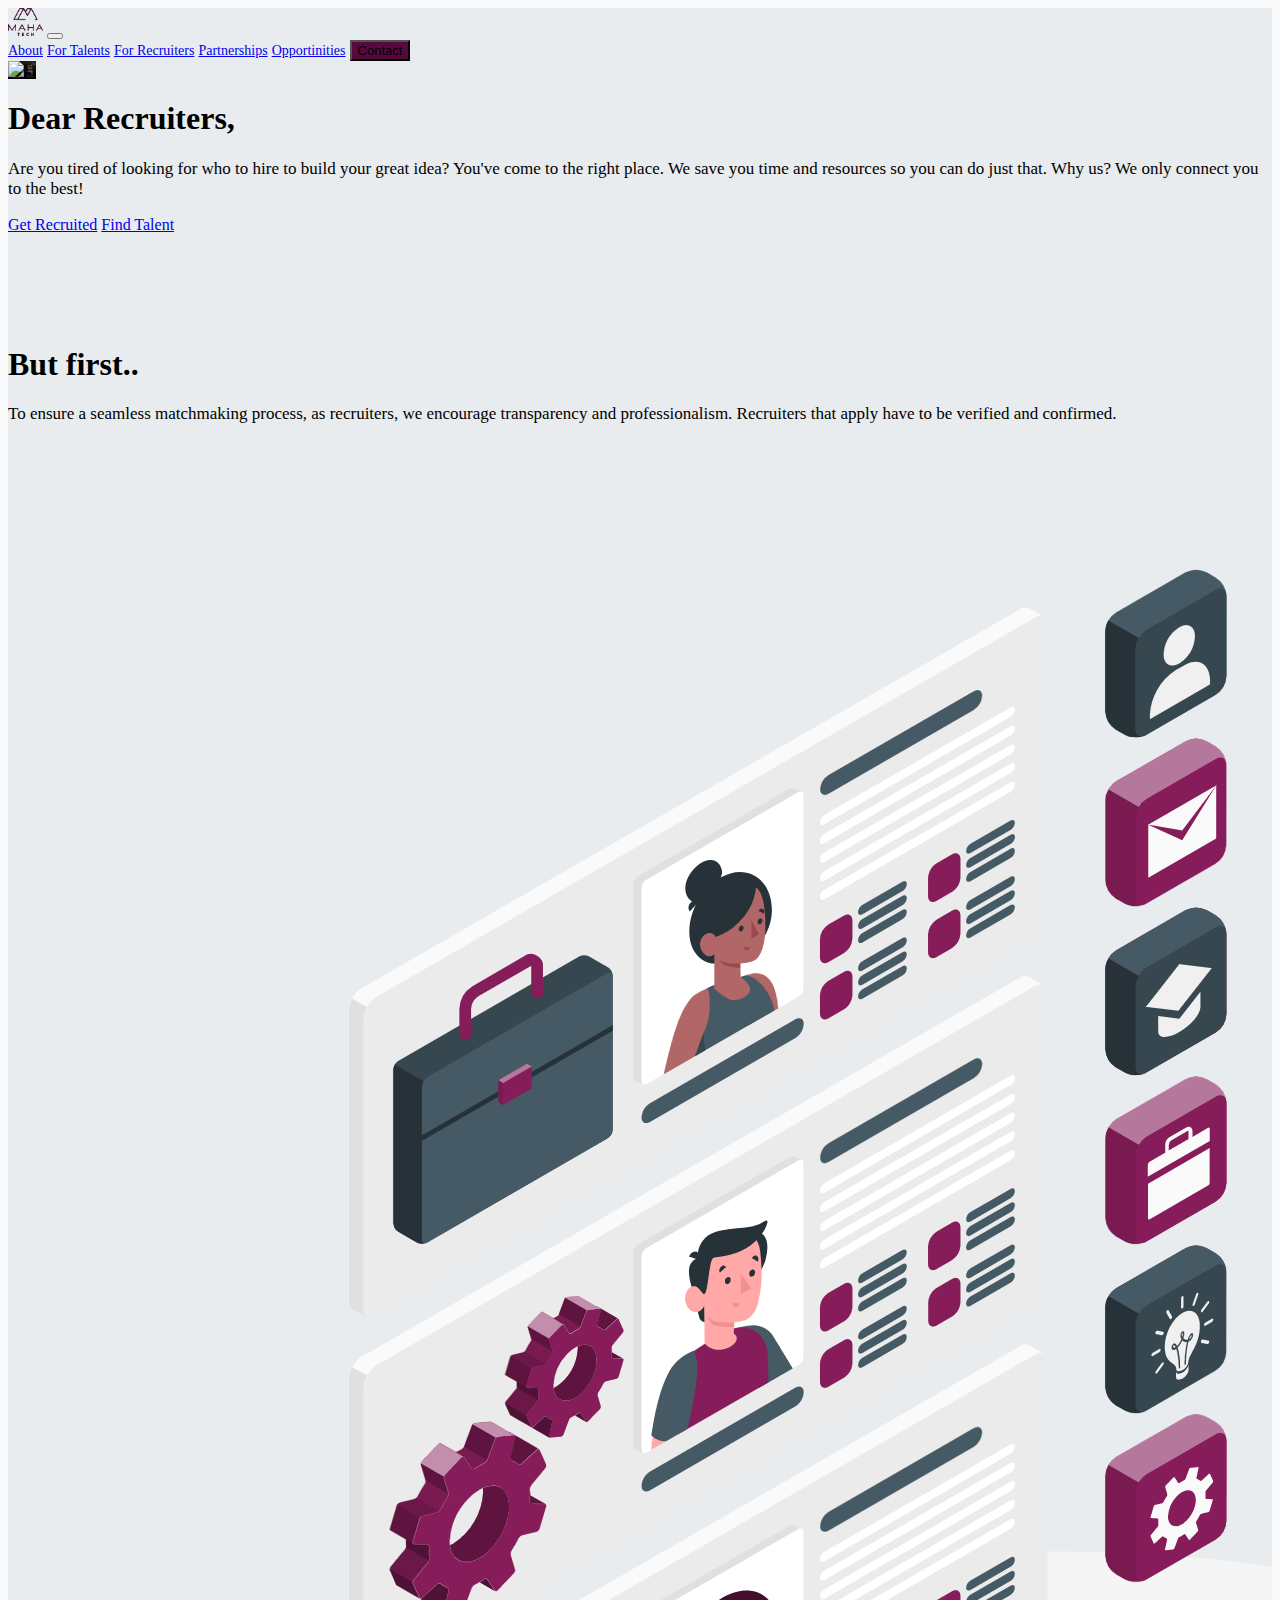
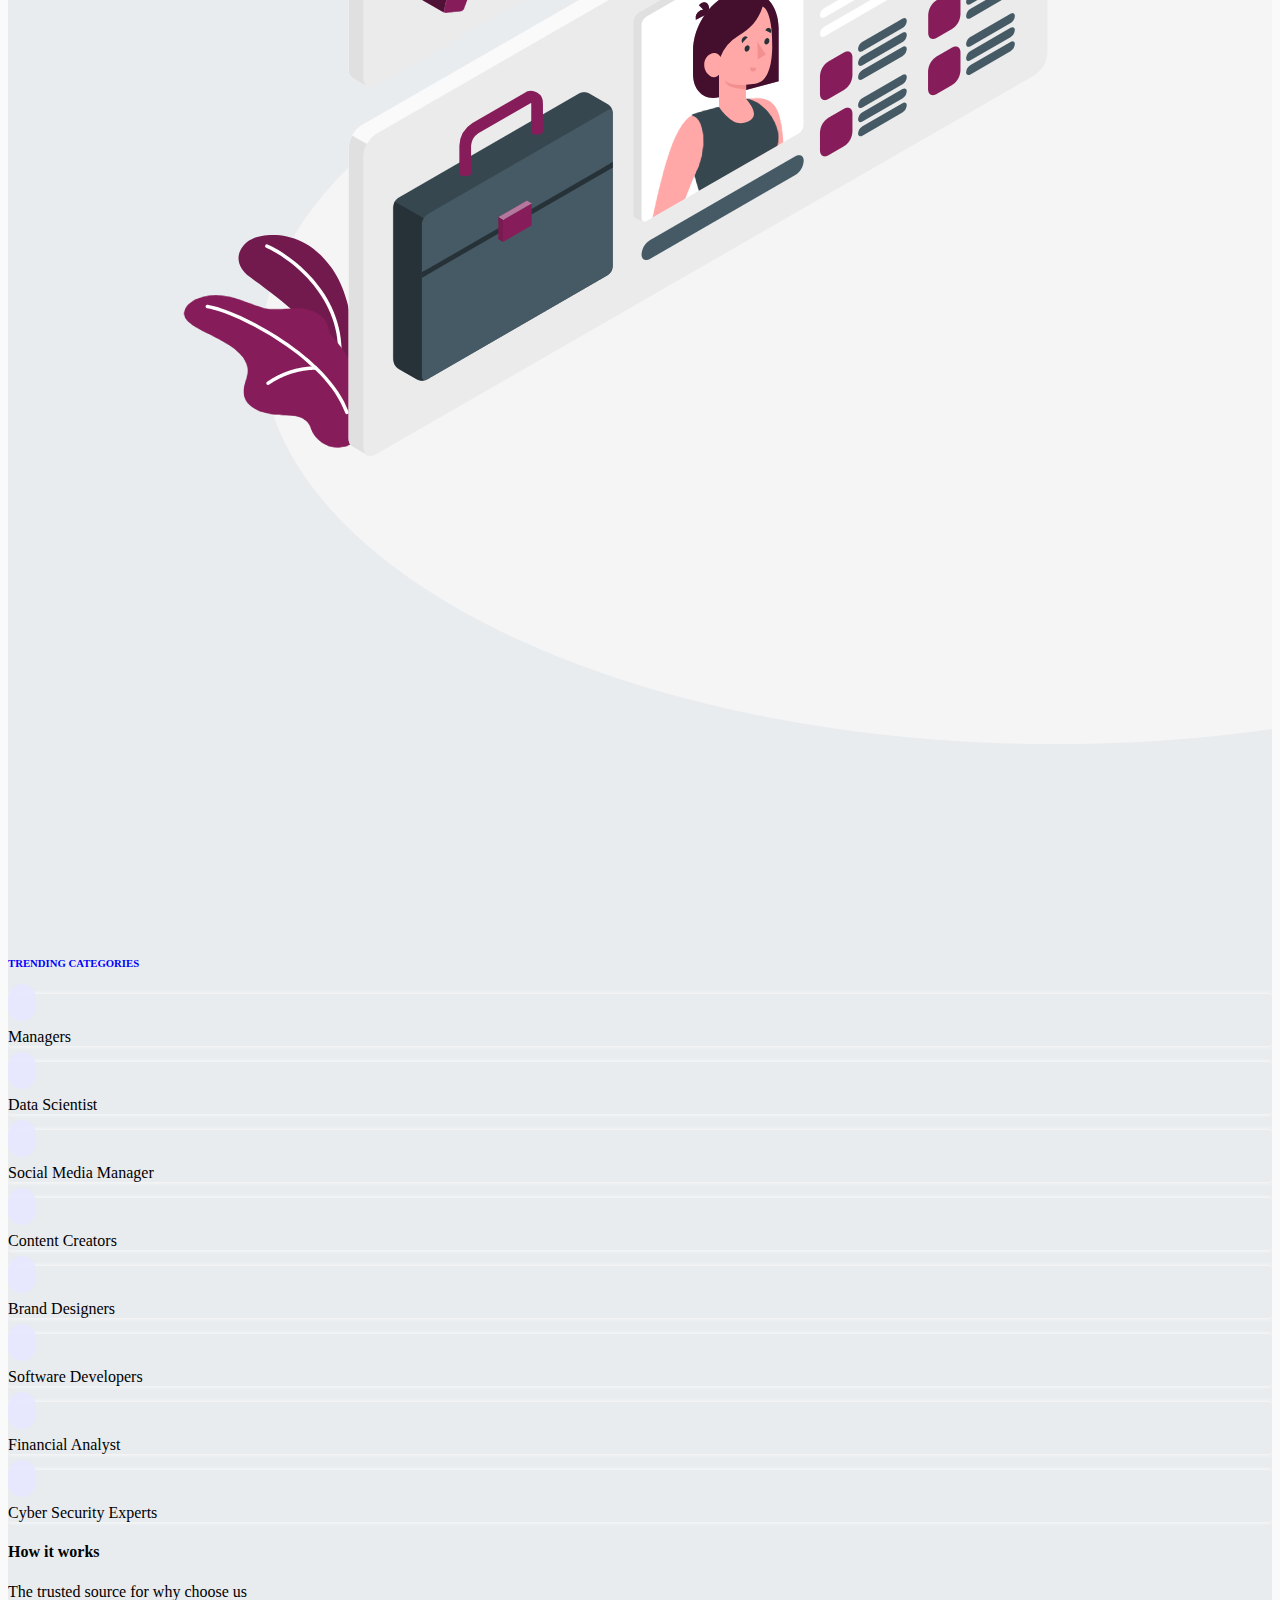
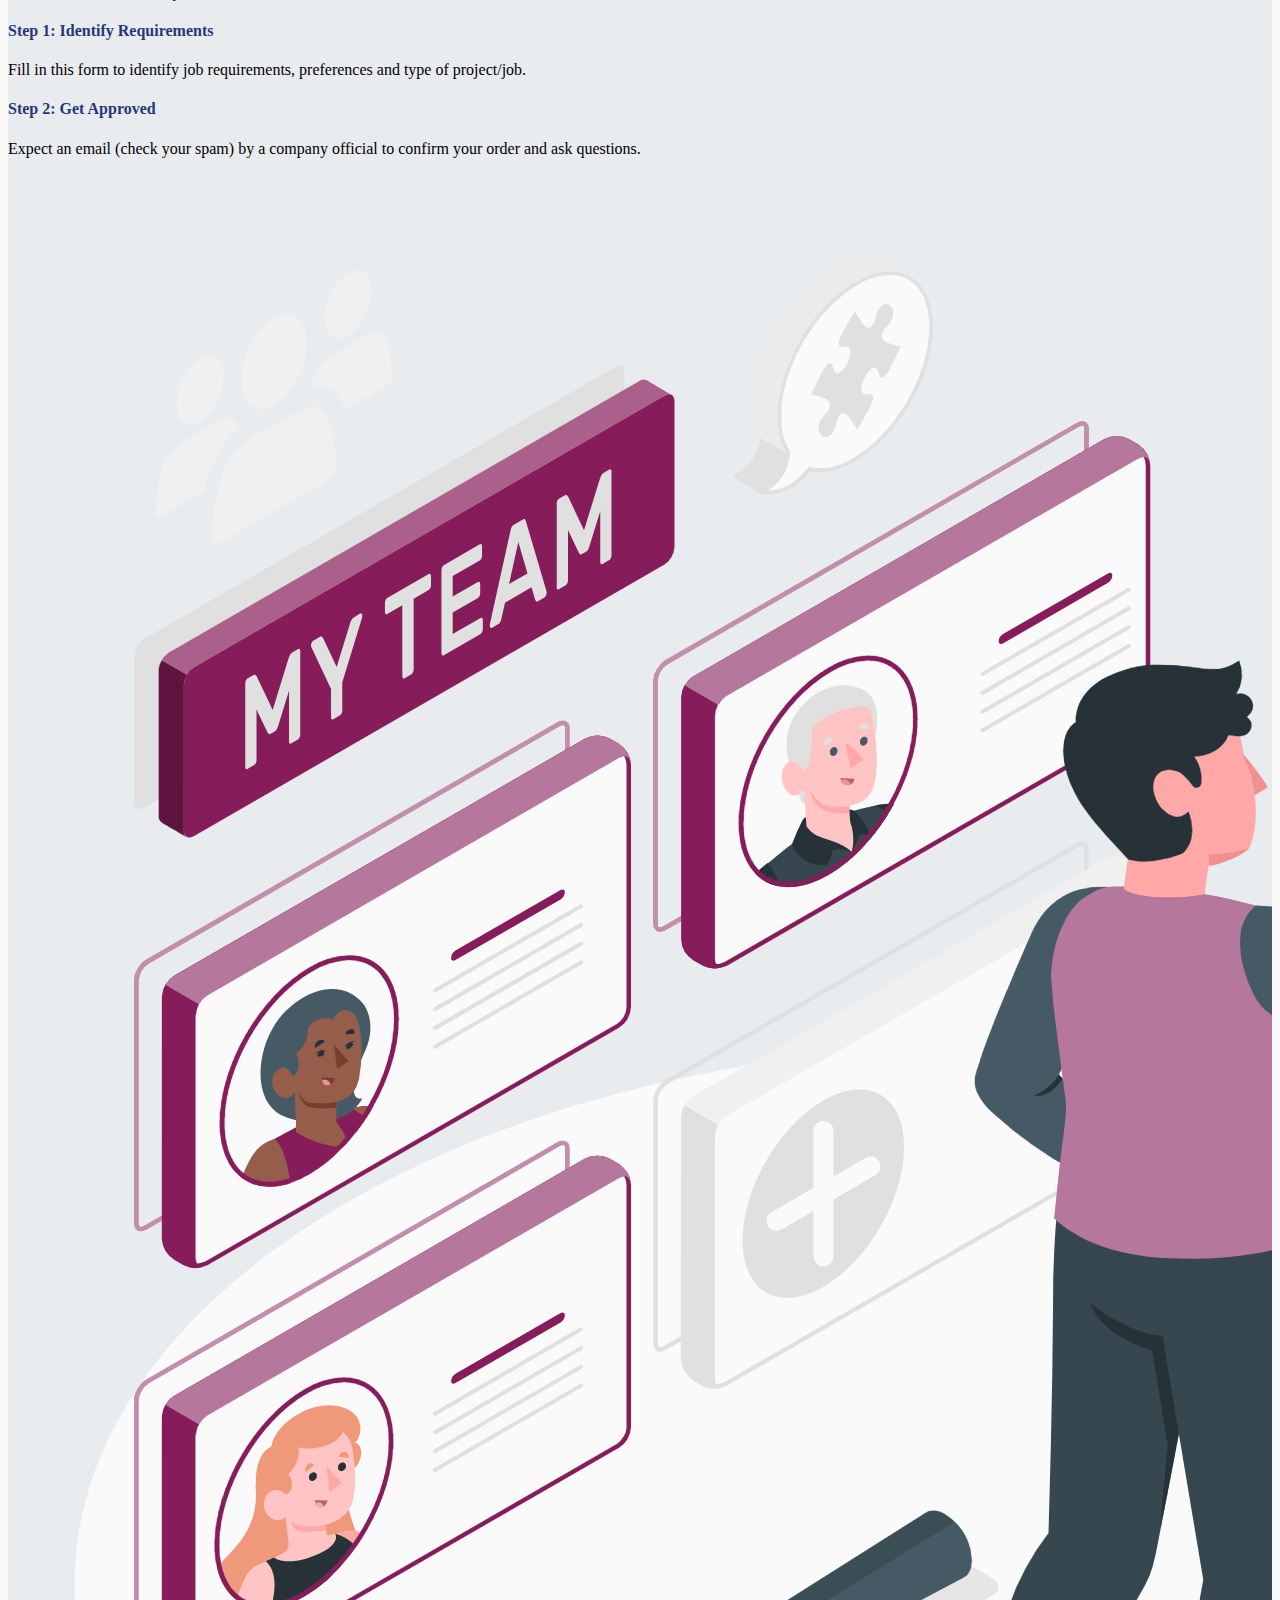
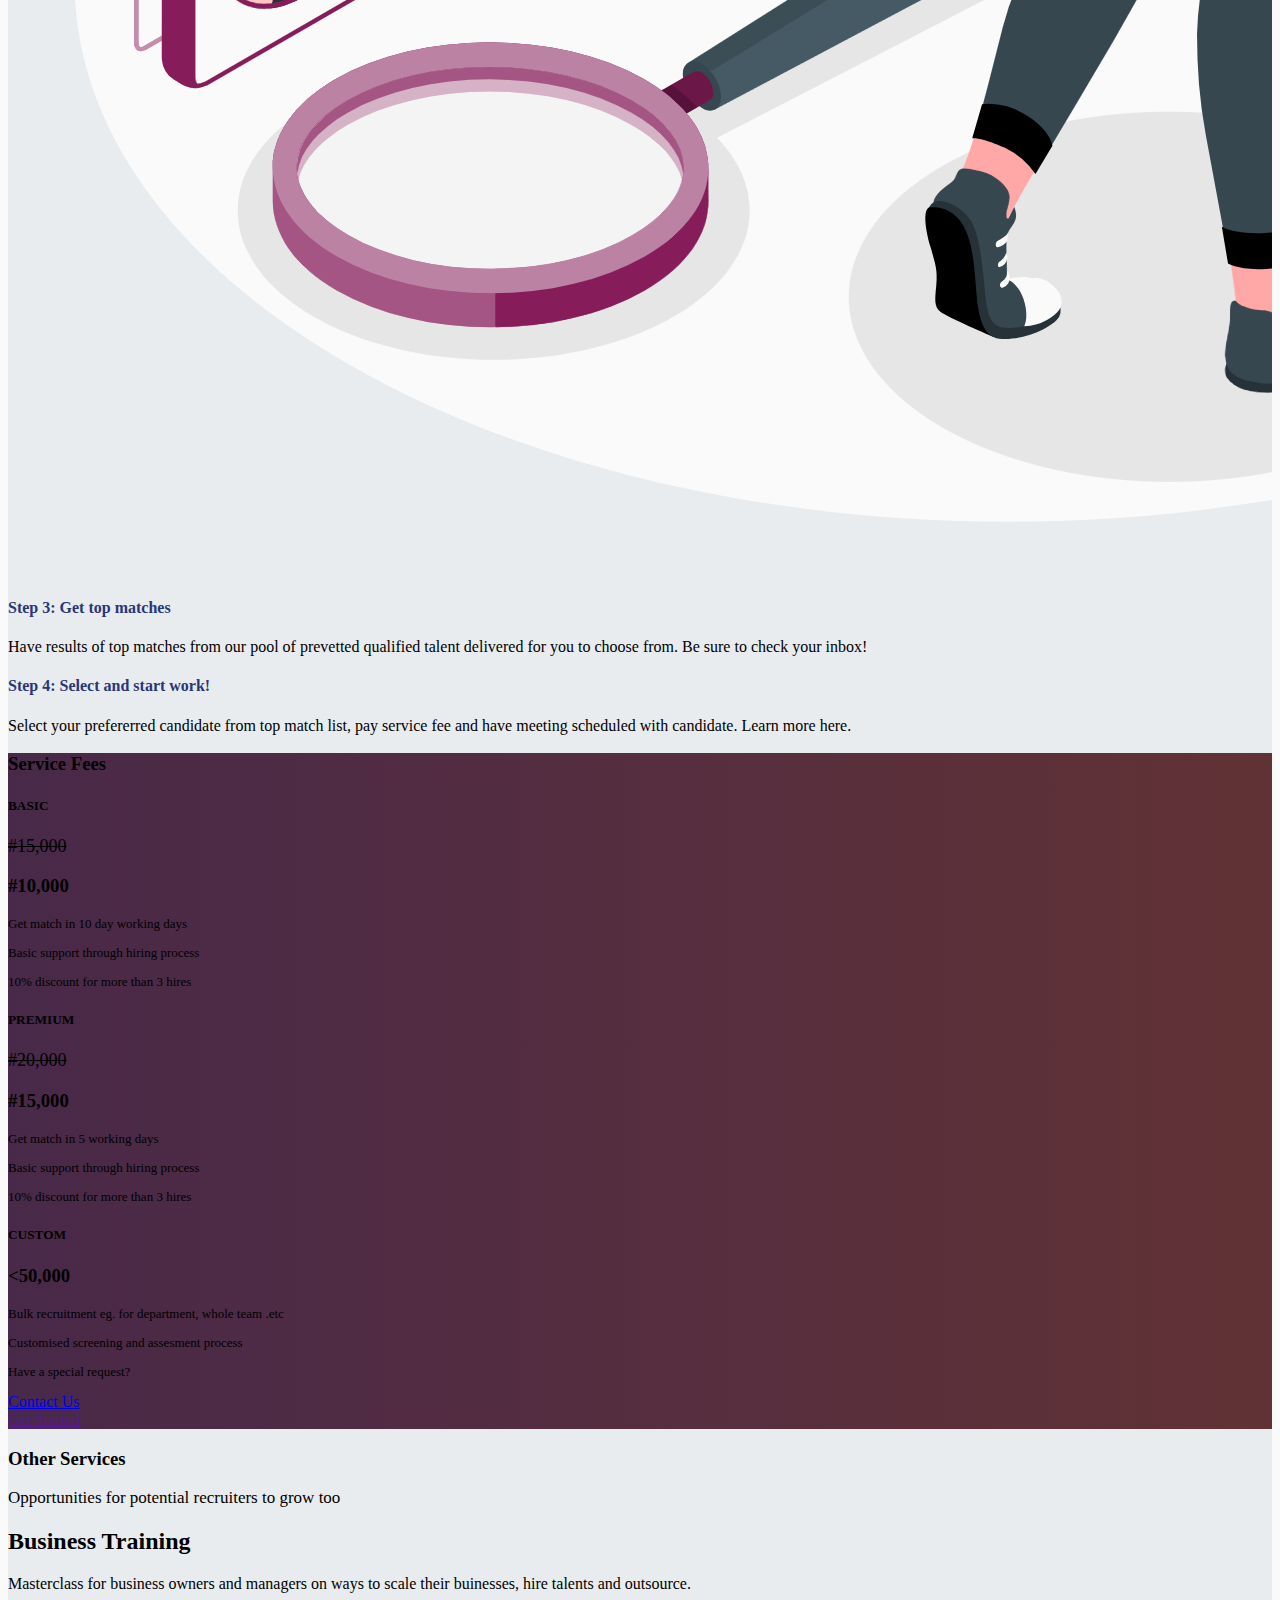
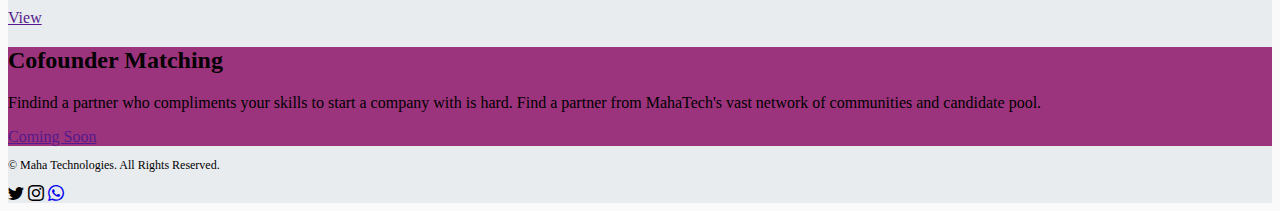
==== commit dc61758c: "updated" ====
--- a/recruiters.html
+++ b/recruiters.html
@@ -37,7 +37,7 @@
 
     <div class="card text-bg-dark rounded-0 main-recruiters">
             <img src="" class="card-img recruitersImage" alt="...">
-        <div class="card-img-overlay d-flex flex-column justify-content-center w-50 mx-auto">
+        <div class="card-img-overlay d-flex flex-column justify-content-center w-50 mx-auto main-recruiters-text">
             <h1 class="card-title">Dear Recruiters,</h1>
             <p class="card-text py-3 big-text">Are you tired of looking for who to hire to build your great idea? You've come to the right place. We save you time and resources so you can do just that. Why us? We only connect you to the best!</p>
         <div>
@@ -180,7 +180,7 @@
               </div>
             </div>
         </div>
-        <div class="button mt-4">
+        <div class="button d-flex justify-content-center mt-4">
             <a href="" class="btn btn-outline-light rounded-pill p-3">Get Started</a>
           </div>
     </section>
--- a/css/style.css
+++ b/css/style.css
@@ -5,7 +5,7 @@
     scroll-padding-top: 7rem;
 }
 .mahaLogo-brand{
-    width: 15%;
+    width: 35px;
 }
 .nav-link{
     font-size: 14px;
@@ -103,6 +103,10 @@
     .main-recruiters{
         margin-top: 3rem;
     }
+    .navButton{
+        margin-left: 0 !important;
+        width: 15% !important;
+    }
 }
 @media screen and (max-width:768px) {
     .aa{
@@ -112,10 +116,30 @@
         display: grid;
         grid-template-columns: repeat(2, 1fr);
     }   
+    .main-recruiters-text, .main-talents-text{
+        width: 70% !important;
+    }
+    .navButton{
+        width: 19% !important;
+        padding-left: 0 !important;
+    }
 }
 @media screen and (max-width:576px){
-    .main-recruiters img, .main-talents{
-        height: 100vh;
+    .main-recruiters-text, .main-talents-text{
+        width: 100% !important;
+    }
+    .navButton{
+        width: 24% !important;
+    }
+}
+@media screen and (max-width: 500px) {
+    .navButton{
+        width: 29% !important;
+    }
+}
+@media screen and (max-width: 400px) {
+    .navButton{
+        width: 38% !important;
     }
 }
     
